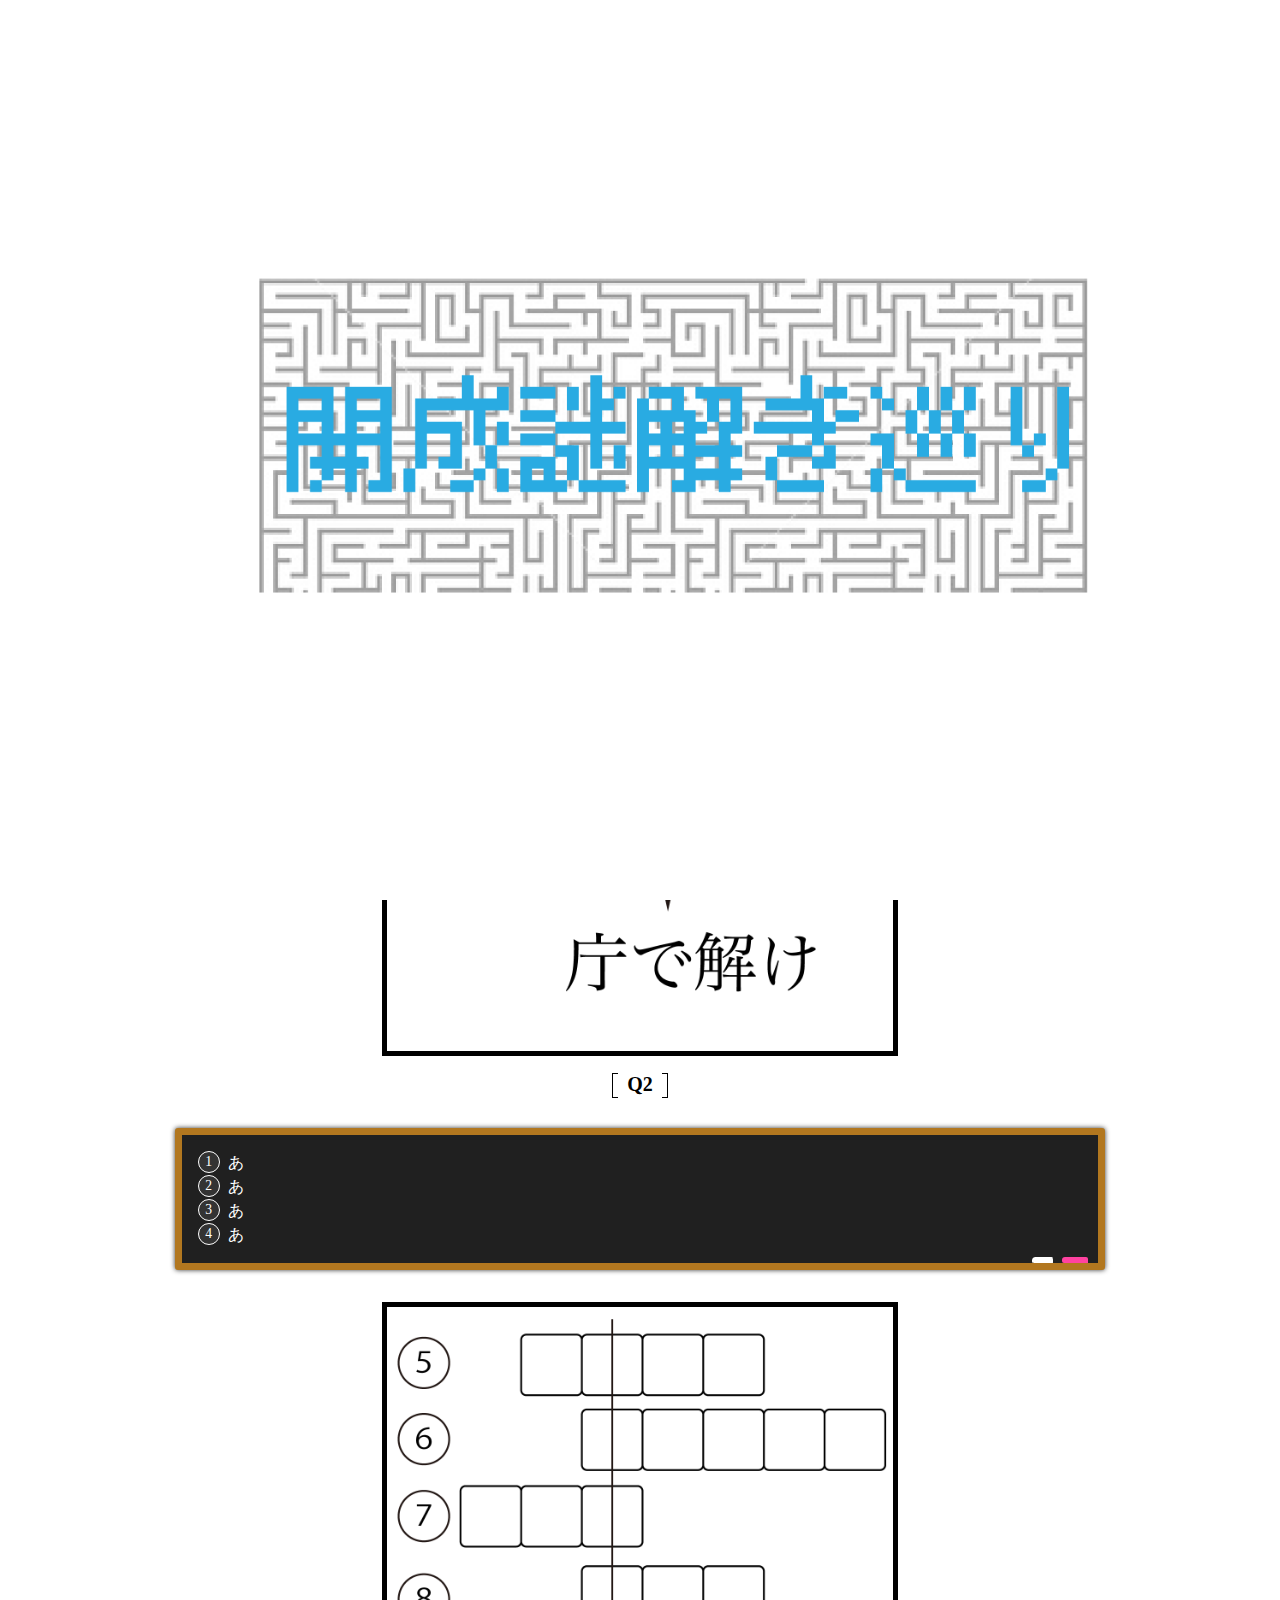
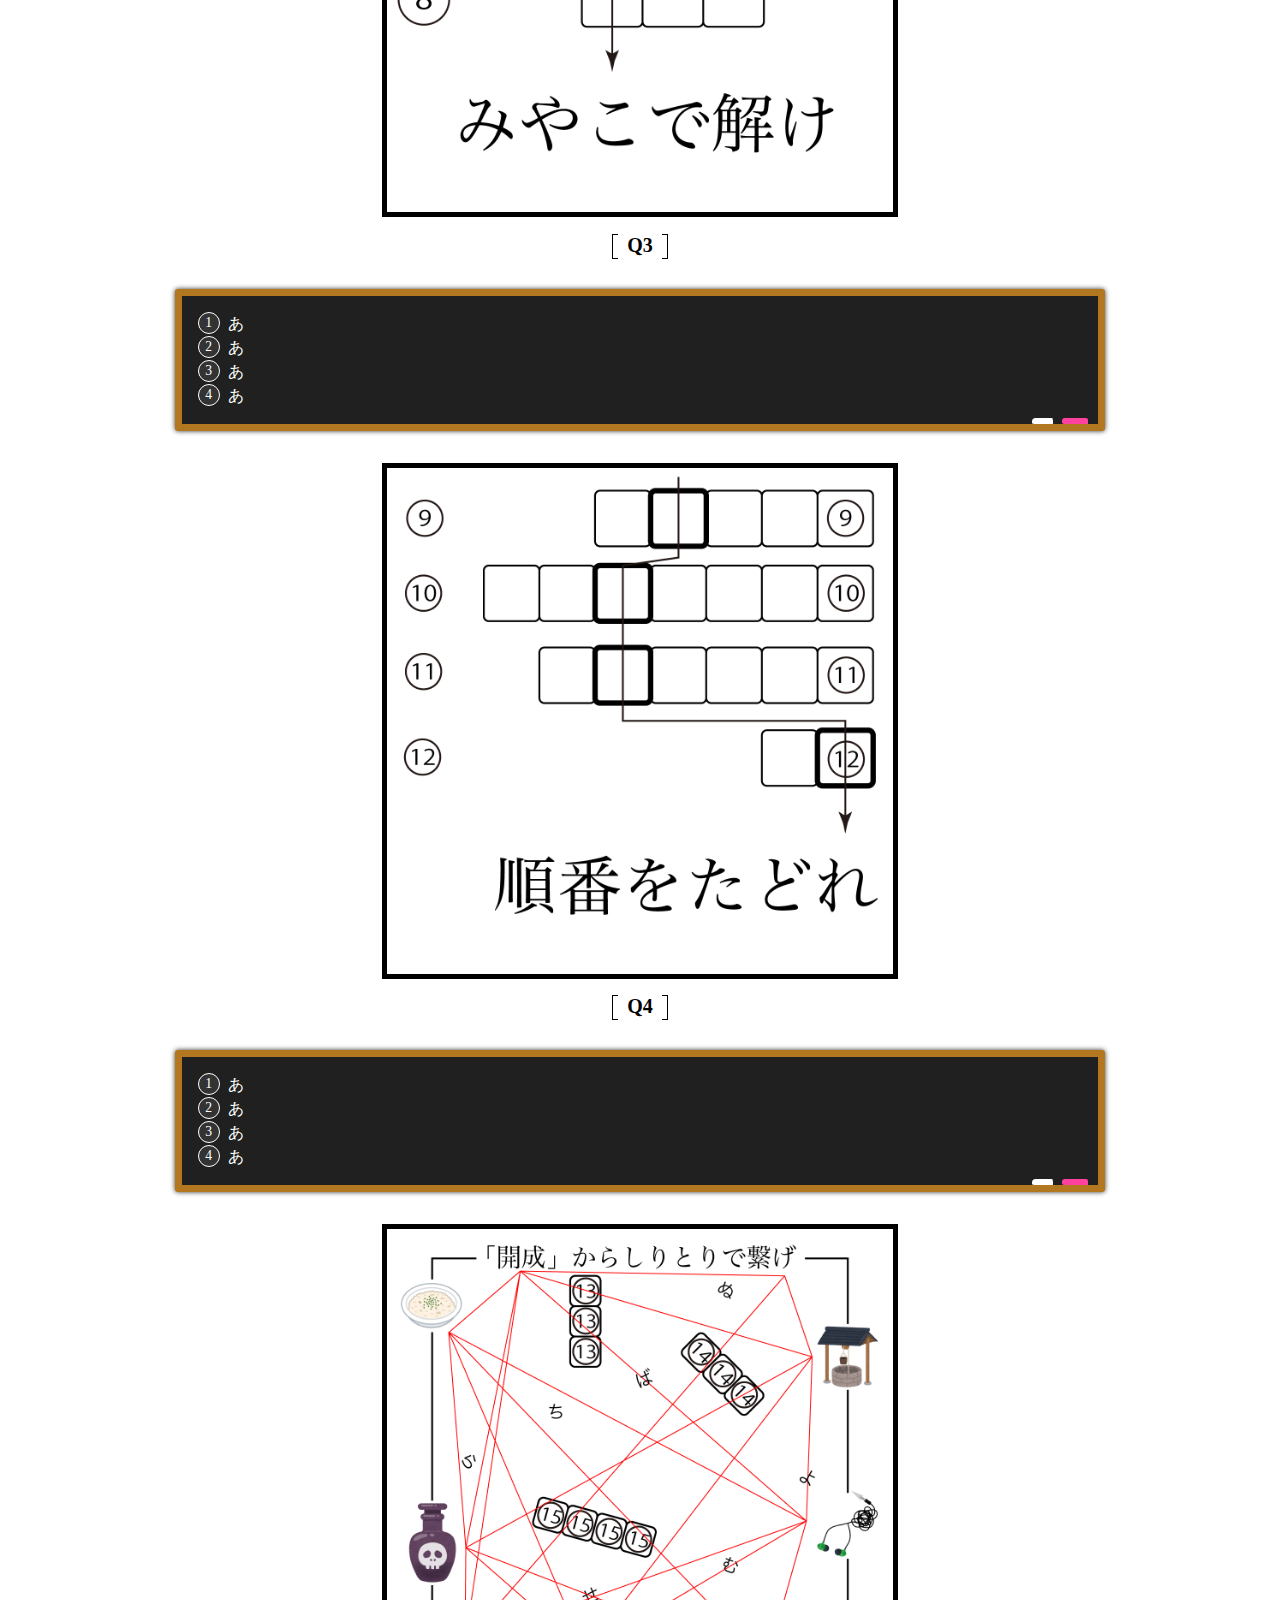
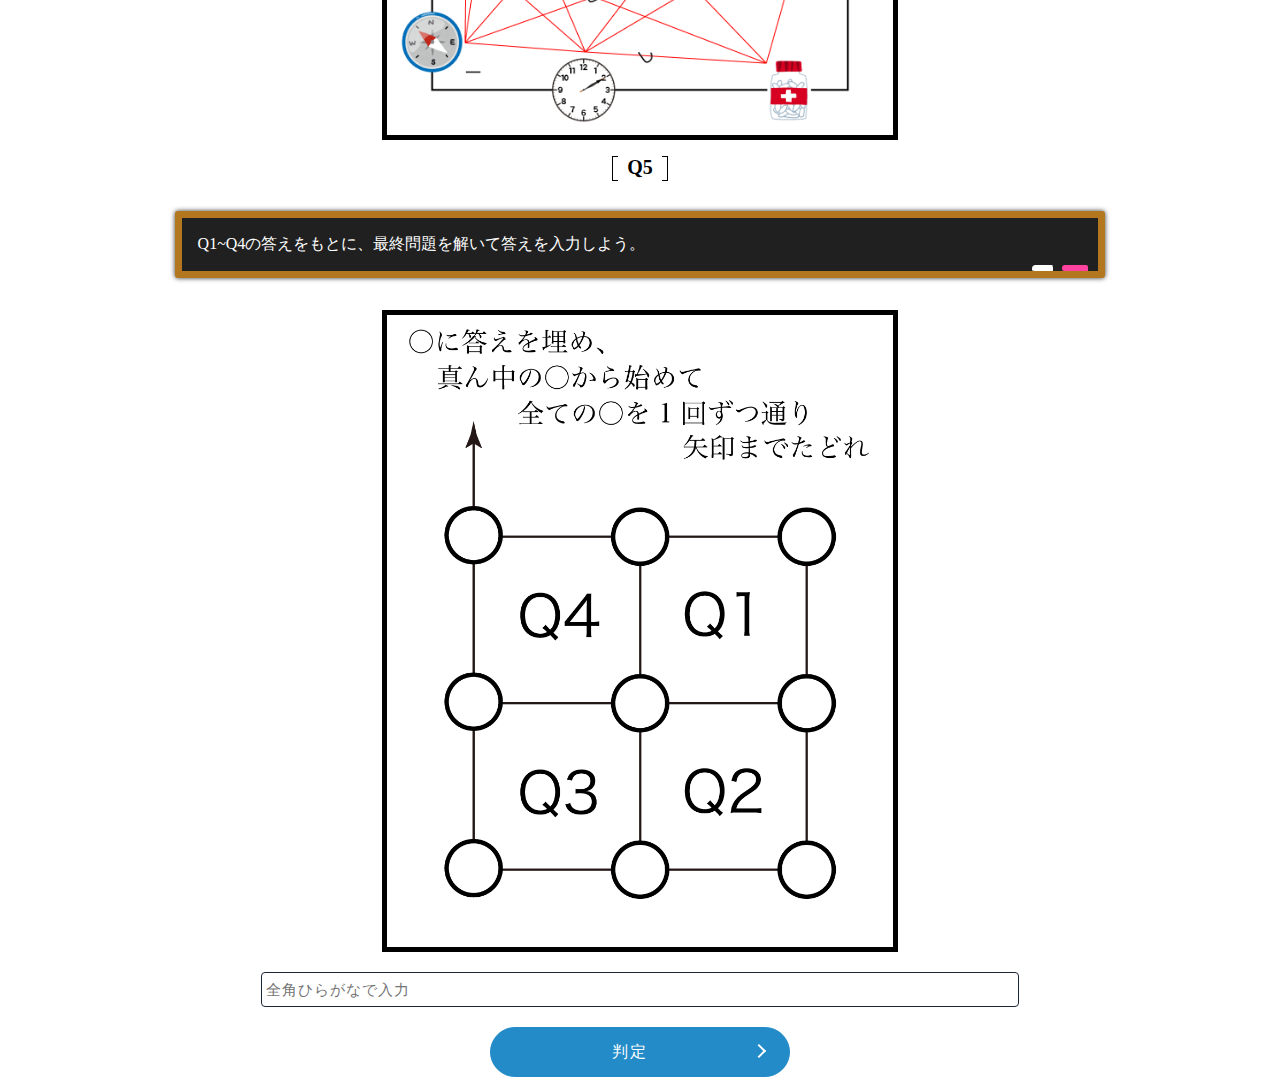
==== index.html @ 8ed4b539 "renew file(html sumaho)" ====
<!DOCTYPE html>
<html lang="ja">
<head>
  <title>149th開成祭　謎解き回答フォーム</title>
  <meta charset="utf-8">
  <meta name="viewport" content="width=device-width,inityal-scale=1">
  <link rel="stylesheet" href="home.css">
  <link href="https://use.fontawesome.com/releases/v5.6.1/css/all.css" rel="stylesheet">
</head>
<body>
  <div class="start">
    <p style="display: block;">
      <img src="logo.png" alt="">
    </p>
  </div>
  <header>
    <div class="title_text">
      <img src="logo_text.png" alt="">
    </div>
    <ul class="title_link">
      <li><a href="https://kaisei-fes.com/" target="_blank" rel="noopener noreferrer"><img src="fes_logo.png" alt=""></a></li>
      <li><a href="https://twitter.com/kaisei_festival" target="_blank" rel="noopener noreferrer"><img src="Twitter_Logo_Blue.png" alt=""></a></li>
    </ul>
  </header>
  <div class="parent_guidebox">
    <div class="guidebox">
      <span class="box-title">GUIDE</span>
      <p>各問（Q1〜Q4）のキーワードはそれぞれ、各問に示された団体・企画にアクセスすることで見ることができます。</p>
    </div>
  </div>
  <h2>
    <span>Q1</span>
  </h2>
  <div class="kokuban-s1">
    <ol class="marulist">
      <li value="1">あ</li>
      <li value="2">あ</li>
      <li value="3">あ</li>
      <li value="4">あ</li>
    </ol>
  </div>
  <img src="nazotokigazou_01.png" alt="Q1image">
  <h2>
    <span>Q2</span>
  </h2>
  <div class="kokuban-s1">
    <ol class="marulist">
      <li value="5">あ</li>
      <li value="6">あ</li>
      <li value="7">あ</li>
      <li value="8">あ</li>
    </ol>
  </div>
  <img src="nazotokigazou_02.png" alt="Q2image">
  <h2>
    <span>Q3</span>
  </h2>
  <div class="kokuban-s1">
    <ol class="marulist">
      <li value="9">あ</li>
      <li value="10">あ</li>
      <li value="11">あ</li>
      <li value="12">あ</li>
    </ol>
  </div>
  <img src="nazotokigazou_03.png" alt="Q3image">
  <h2>
    <span>Q4</span>
  </h2>
  <div class="kokuban-s1">
    <ol class="marulist">
      <li value="13">あ</li>
      <li value="14">あ</li>
      <li value="15">あ</li>
      <li value="16">あ</li>
    </ol>
  </div>
  <img src="nazotokigazou_04.png" alt="Q4image">
  <h2>
    <span>Q5</span>
  </h2>
  <div class="kokuban-s1">
    Q1~Q4の答えをもとに、最終問題を解いて答えを入力しよう。
  </div>
  <img src="nazotokigazou_05.png" alt="sumimage">
  <div class="cp_iptxt">
    <label class="ef">
      <input type="text" id="form-answer" placeholder="全角ひらがなで入力"/>
    </label>
    <section>
      <button type="button" id="form-button">判定</button>
    </section>
  </div>
  <script type="text/javascript" src="jquery-3.5.1.min.js"></script>
  <script type="text/javascript" src="start.js"></script>
  <script type="text/javascript" src="form.js"></script>
</body>
</html>
---- home.css ----
img{
  width: 40%;
	border: 5px solid #000000;
	display: block;
	margin: auto;
}
h2 {
	text-align: center;
	font-size: 20px;
}
h2 span{
	position: relative;
	display: inline-block;
	padding: 0 20px;
}
h2 span::before{
	position: absolute;
	content: '';
	top: 0;
	right: 5px;
	width: 5px;
	height: 100%;
	border: 1px solid #000;
	border-left: none;
}
h2 span::after{
	position: absolute;
	content: '';
	top: 0;
	left: 5px;
	width: 5px;
	height: 100%;
	border: 1px solid #000;
	border-right: none;
}
.start {
	background: #FFF;
	position: fixed;
	top: 0;
	left: 0;
	height: 100%;
	width: 100%;
	z-index: 9000;
}
.start p {
  position: absolute;
	left: 45%;
	top: 45%;
	transform: translate(-45%, -45%);
	display: none;
	z-index: 9999;
	text-align: center;
}
.start img{
	width: 120%;
	border: none;
}
header {
  display: flex;
  width: 100%;
  height: 20vh;
  background: url(logo_bg.png) center / cover;
  align-items: center;
}
.title_link{
  display: inline-block;
  margin-right: -40%;
}
.title_link li {
  list-style: none;
  width: 20%;
}
.title_link li img{
  border: none;
}
.title_text{
	display: table-cell;
  padding-left: 15%;
	vertical-align: middle;
	height: 15%;
}
.title_text img{
	border: none;
}
.parent_guidebox{
	text-align: center;
}
.guidebox {
  position: relative;
  margin: 2em auto;
  padding: 0.5em 1em;
  border: solid 3px #95ccff;
  border-radius: 8px;
	display: inline-block;
}
.guidebox .box-title {
  position: absolute;
  display: inline-block;
  top: -13px;
  left: 10px;
  padding: 0 9px;
  line-height: 1;
  font-size: 19px;
  background: #FFF;
  color: #95ccff;
  font-weight: bold;
}
.guidebox p {
  margin: 0;
  padding: 0;
	text-align: center;
}
.kokuban-s1 {
 position: relative;
 margin: 2em auto;
 padding: 1em;
 width: 70%; /* ボックス幅 */
 background: #202020; /* ボックス背景色 */
 color: #fff; /* 文章色 */
 border: 7px solid #b2771f; /* 枠線 */
 border-radius: 3px; /* 角の丸み */
 box-shadow: 0 0 5px #333;
}
.kokuban-s1::before,
.kokuban-s1::after {
 position: absolute;
 content: '';
 bottom: 0;
}
.kokuban-s1::before {
 width: 20px;
 right: 10px;
 border: solid 3px #ff42a0; /*チョーク（ピンク） */
 border-radius: 3px 2px 0 2px;
}
.kokuban-s1::after {
 width: 15px;
 right: 45px;
 border: solid 3px #fff; /*チョーク（白） */
 border-radius: 8px 5px 2px 5px;
}
.marulist{
  counter-reset: my-counter;
  list-style: none;
  padding: 0;
  margin: 0;
}
.marulist li{
  font-size: 16px;
  line-height: 1.5;
  padding-left: 30px;
  position: relative;
}
.marulist li::before {
  content: counter(my-counter);
  counter-increment: my-counter;
  background-color: #333;
  border: 1px solid;
  border-radius: 50%;
  box-sizing: border-box;
  display: flex;
  justify-content: center;
  align-items: center;
  height: 22px;
  width: 22px;
  color: #ffffff;
  font-size: 85%;
  line-height: 1;
  position: absolute;
  top: 0;
  left: 0;
}
section{
  max-width: 300px;
  margin: 20px auto auto;
}
.cp_iptxt {
	position: relative;
	width: 60%;
  padding-left: 20%;
  text-align: center;
  margin-top: 20px;
}
.cp_iptxt input[type='text'] {
	font: 15px/24px sans-serif;
	box-sizing: border-box;
	width: 100%;
	padding: 0.3em;
	transition: 0.3s;
	letter-spacing: 1px;
	color: #aaaaaa;
	border: 1px solid #1b2538;
	border-radius: 4px;
}
.cp_iptxt button{
  display: flex;
  justify-content: center;
  align-items: center;
  width: 100%;
  height: 50px;
  position: relative;
  background: #228bc8;
  border: 1px solid #228bc8;
  border-radius: 30px;
  box-sizing: border-box;
  padding: 0 45px 0 25px;
  color: #fff;
  font-size: 16px;
  letter-spacing: 0.1em;
  line-height: 1.3;
  text-align: left;
  text-decoration: none;
  transition-duration: 0.3s;
}
.cp_iptxt button::before{
  content: '';
  width: 8px;
  height: 8px;
  border: 0;
  border-top: 2px solid #fff;
  border-right: 2px solid #fff;
  transform: rotate(45deg);
  position: absolute;
  top: 50%;
  right: 25px;
  margin-top: -6px;
}
.cp_iptxt button:hover{
  background: #fff;
  color: #228bc8;
}
.cp_iptxt button:hover::before{
  border-top: 2px solid #228bc8;
  border-right: 2px solid #228bc8;
}
.ef input[type='text']:focus {
	border: 1px solid #da3c41;
	outline: none;
	box-shadow: 0 0 5px 1px rgba(218,60,65, .5);
}
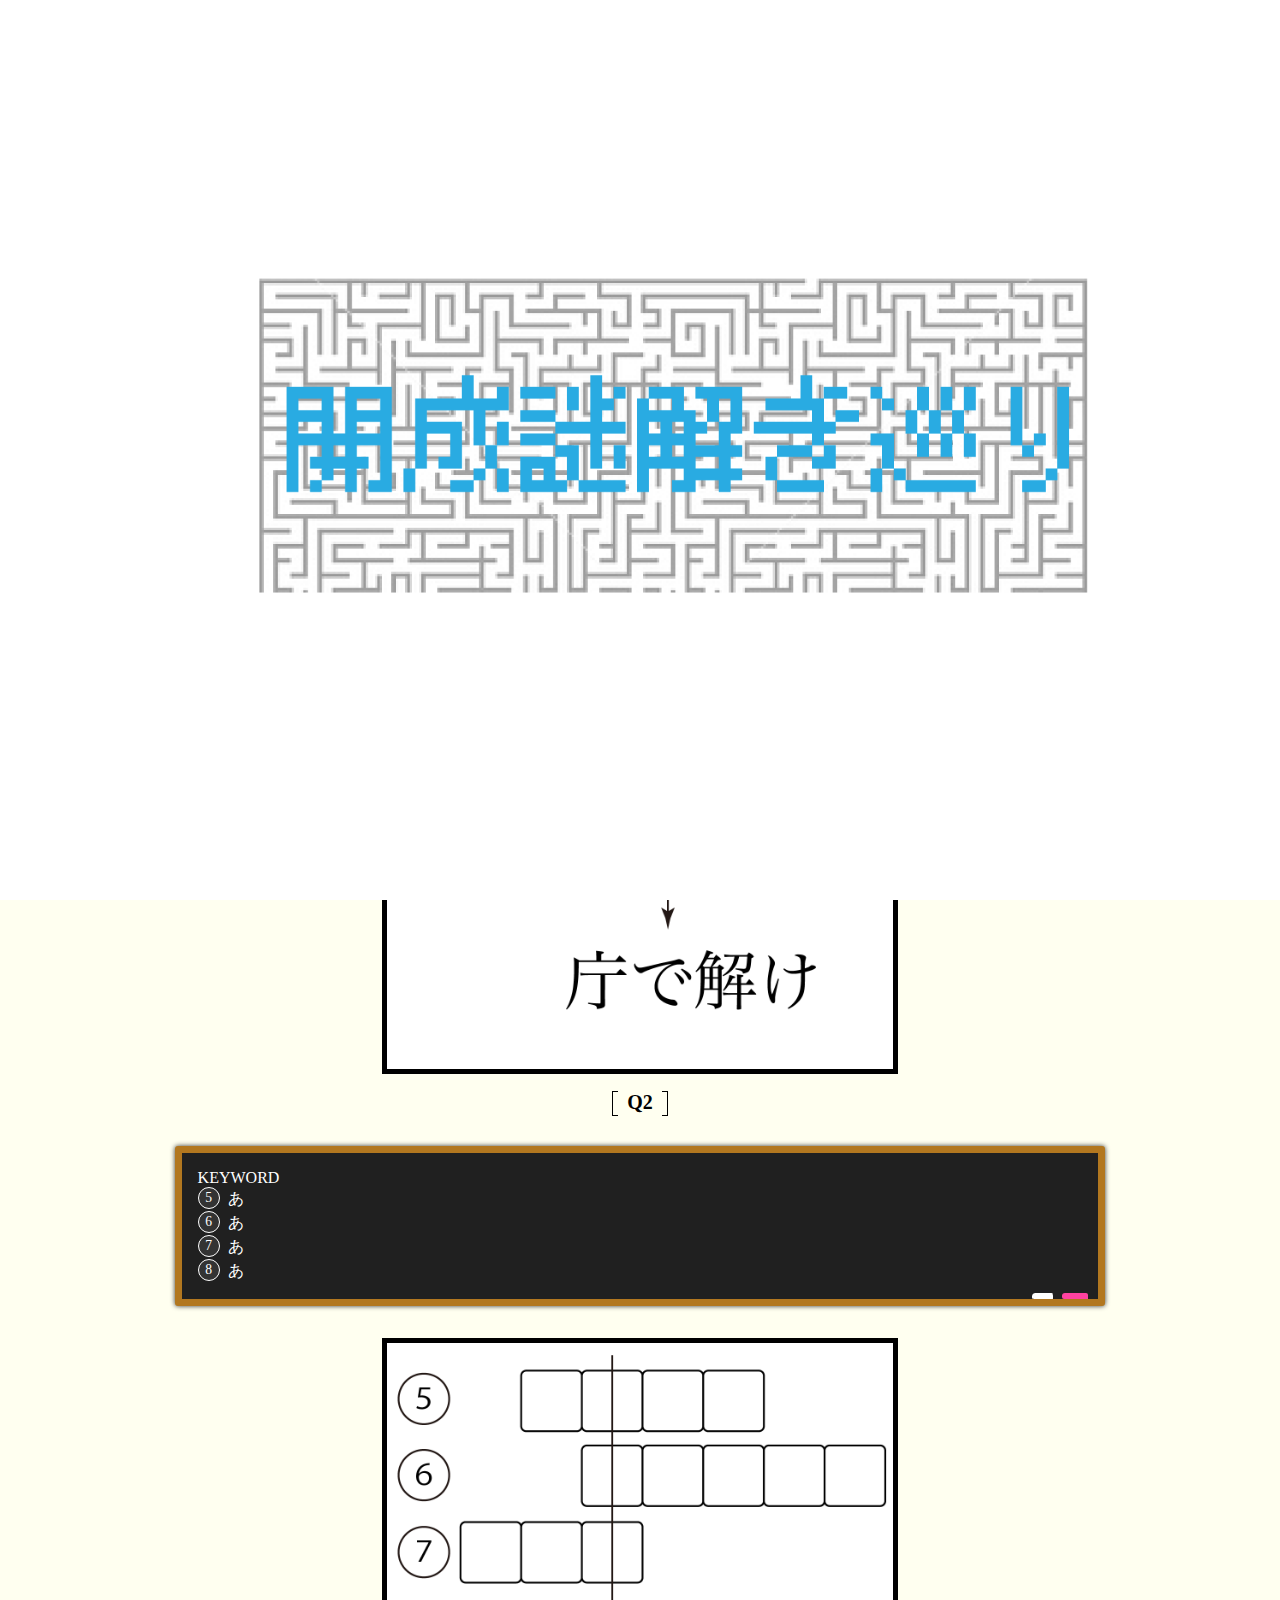
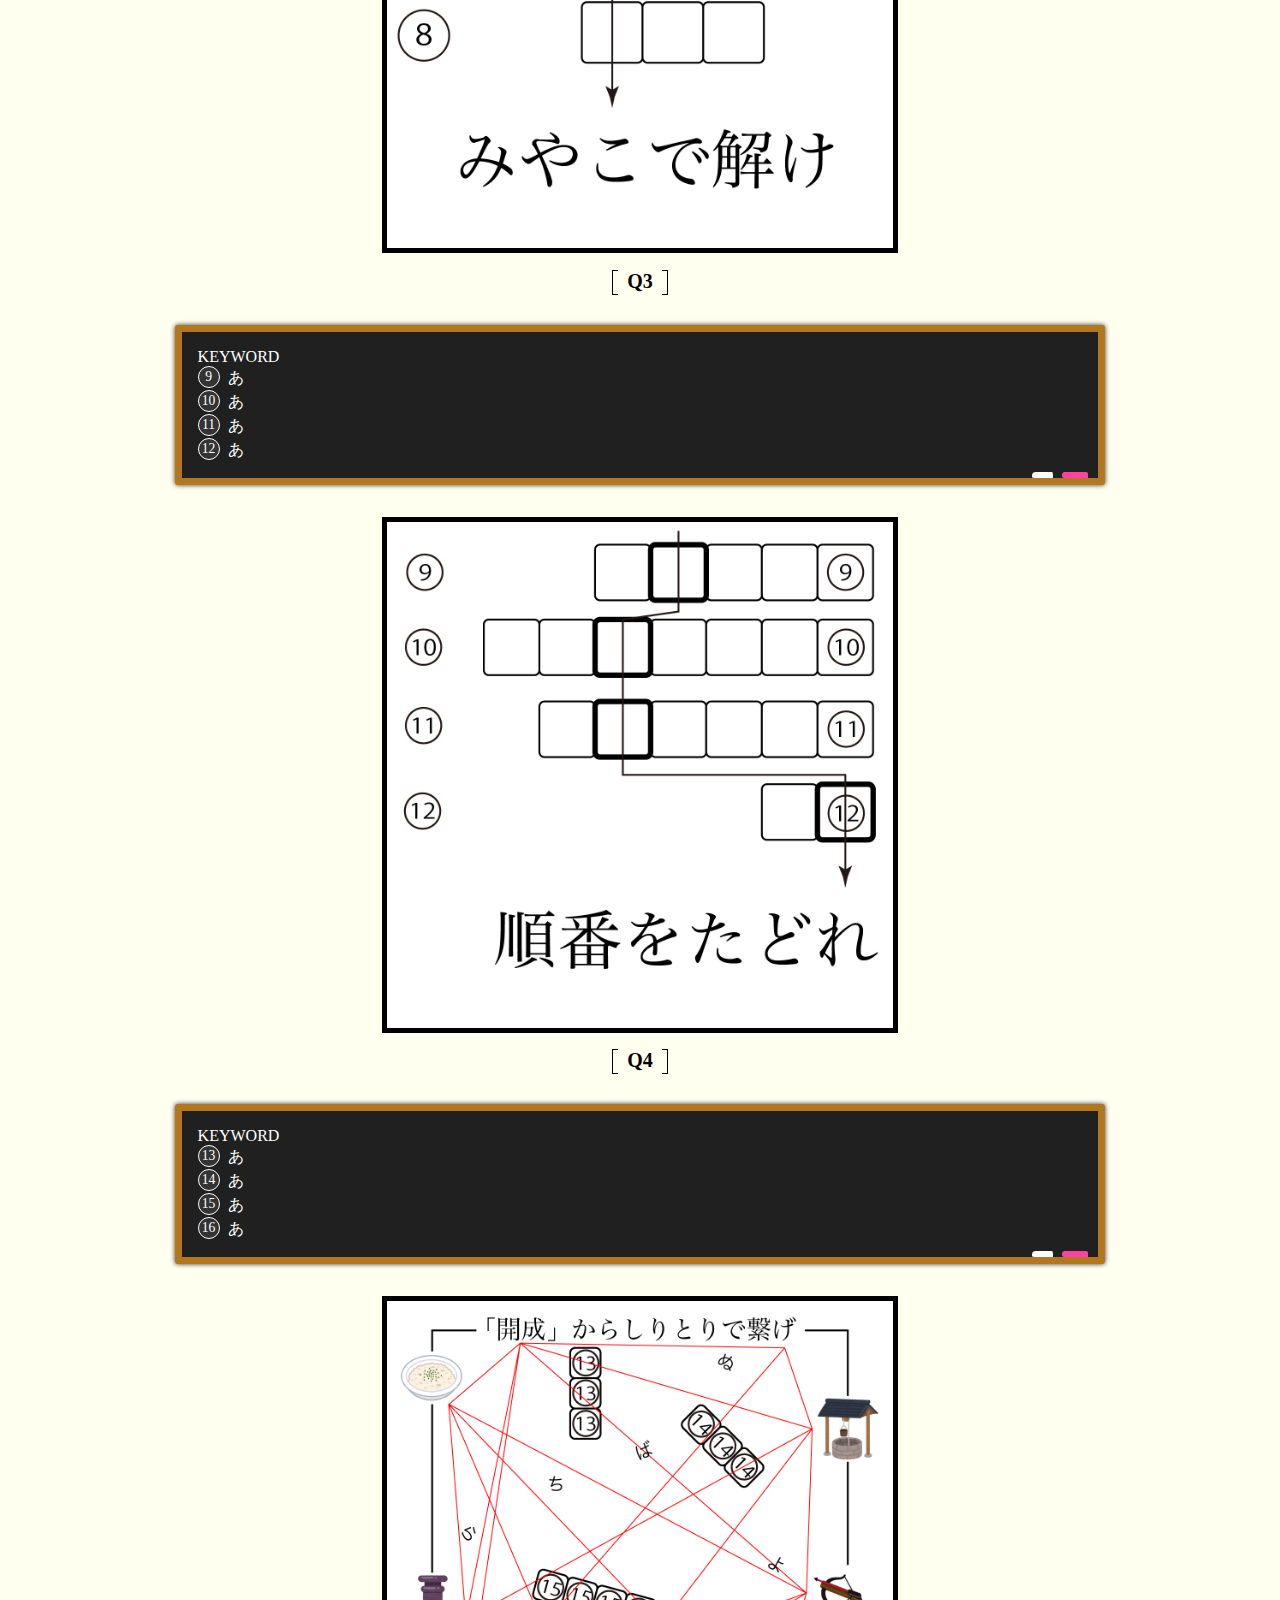
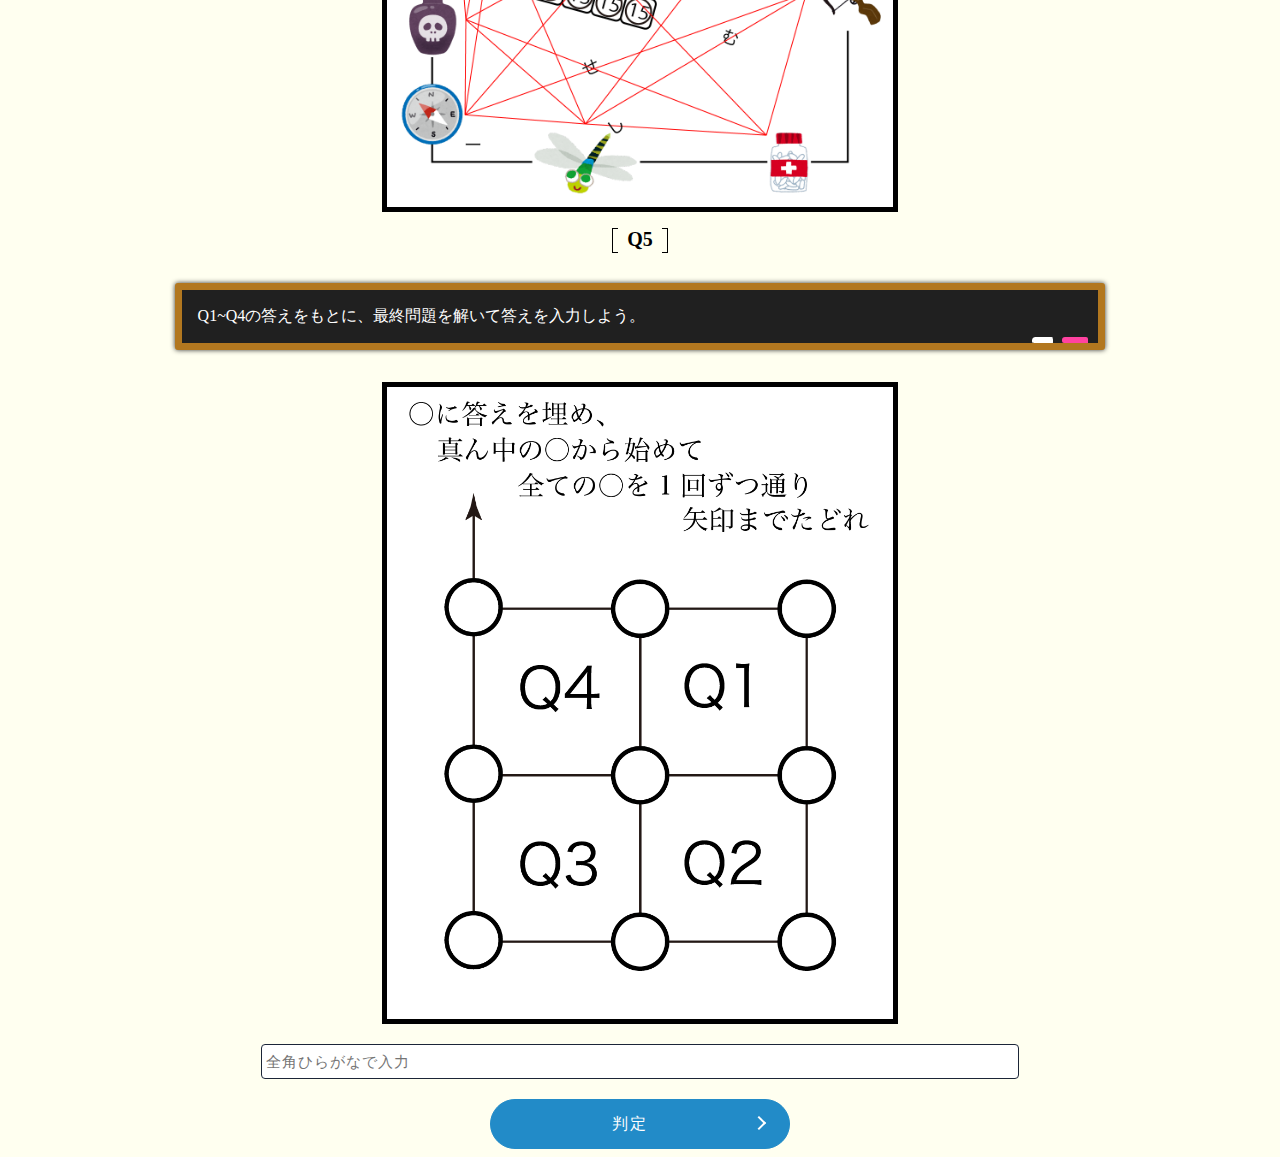
==== commit c369ccff: "renew files 01041145" ====
--- a/index.html
+++ b/index.html
@@ -3,8 +3,9 @@
 <head>
   <title>149th開成祭　謎解き回答フォーム</title>
   <meta charset="utf-8">
-  <meta name="viewport" content="width=device-width,inityal-scale=1">
-  <link rel="stylesheet" href="home.css">
+  <meta name="viewport" content="width=device-width,initial-scale=1">
+  <link rel="stylesheet" media="(min-width: 640px)" href="home.css">
+  <link rel="stylesheet" media="(max-width: 640px)" href="home_mobile.css">
   <link href="https://use.fontawesome.com/releases/v5.6.1/css/all.css" rel="stylesheet">
 </head>
 <body>
@@ -14,13 +15,15 @@
     </p>
   </div>
   <header>
-    <div class="title_text">
-      <img src="logo_text.png" alt="">
+    <div class="titletable">
+      <div class="title_text">
+        <img src="logo_text.png" alt="">
+      </div>
+      <ul class="title_link">
+        <li><a href="https://kaisei-fes.com/" target="_blank" rel="noopener noreferrer"><img src="fes_logo.png" alt=""></a></li>
+        <li><a href="https://twitter.com/kaisei_festival" target="_blank" rel="noopener noreferrer"><img src="Twitter_Logo_Blue.png" alt=""></a></li>
+      </ul>
     </div>
-    <ul class="title_link">
-      <li><a href="https://kaisei-fes.com/" target="_blank" rel="noopener noreferrer"><img src="fes_logo.png" alt=""></a></li>
-      <li><a href="https://twitter.com/kaisei_festival" target="_blank" rel="noopener noreferrer"><img src="Twitter_Logo_Blue.png" alt=""></a></li>
-    </ul>
   </header>
   <div class="parent_guidebox">
     <div class="guidebox">
@@ -44,7 +47,7 @@
     <span>Q2</span>
   </h2>
   <div class="kokuban-s1">
-    <ol class="marulist">
+    <ol class="marulist" start="5">
       <li value="5">あ</li>
       <li value="6">あ</li>
       <li value="7">あ</li>
--- a/home.css
+++ b/home.css
@@ -1,240 +1,255 @@
-img{
-  width: 40%;
-	border: 5px solid #000000;
-	display: block;
-	margin: auto;
+@media print, screen and (min-width: 640px) {
+  body{
+    counter-reset: number 0;
+    background-color: #fffff0;
+  }
+  img{
+    width: 40%;
+  	border: 5px solid #000000;
+  	display: block;
+  	margin: auto;
+  }
+  h2 {
+  	text-align: center;
+  	font-size: 20px;
+  }
+  h2 span{
+  	position: relative;
+  	display: inline-block;
+  	padding: 0 20px;
+  }
+  h2 span::before{
+  	position: absolute;
+  	content: '';
+  	top: 0;
+  	right: 5px;
+  	width: 5px;
+  	height: 100%;
+  	border: 1px solid #000;
+  	border-left: none;
+  }
+  h2 span::after{
+  	position: absolute;
+  	content: '';
+  	top: 0;
+  	left: 5px;
+  	width: 5px;
+  	height: 100%;
+  	border: 1px solid #000;
+  	border-right: none;
+  }
+  .start {
+  	background: #FFF;
+  	position: fixed;
+  	top: 0;
+  	left: 0;
+  	height: 100%;
+  	width: 100%;
+  	z-index: 9000;
+  }
+  .start p {
+    position: absolute;
+  	left: 45%;
+  	top: 45%;
+  	transform: translate(-45%, -45%);
+  	display: none;
+  	z-index: 9999;
+  	text-align: center;
+  }
+  .start img{
+  	width: 120%;
+  	border: none;
+  }
+  header {
+    width: 100%;
+    height: 20vh;
+    background: url(logo_bg.png) center / cover;
+  }
+  .titletable{
+    display: flex;
+    justify-content: center;
+    position: relative;
+    height: 20vh;
+    vertical-align: middle;
+  }
+  .title_text{
+    margin: 3vh 0 0;
+  	height: 12vh;
+  }
+  .title_text img{
+  	border: none;
+    height: 100%;
+    width: auto;
+  }
+  .title_link{
+    position: absolute;
+    left: 90%;
+    width: auto;
+  }
+  .title_link li {
+    list-style: none;
+  }
+  .title_link li img{
+    border: none;
+    height: 8vh;
+    width: auto;
+  }
+  .parent_guidebox{
+  	text-align: center;
+  }
+  .guidebox {
+    position: relative;
+    margin: 2em auto;
+    padding: 0.5em 1em;
+    border: solid 3px #95ccff;
+    border-radius: 8px;
+  	display: inline-block;
+  }
+  .guidebox .box-title {
+    position: absolute;
+    display: inline-block;
+    top: -13px;
+    left: 10px;
+    padding: 0 9px;
+    line-height: 1;
+    font-size: 19px;
+    background: #FFF;
+    color: #95ccff;
+    font-weight: bold;
+  }
+  .guidebox p {
+    margin: 0;
+    padding: 0;
+  	text-align: center;
+  }
+  .kokuban-s1 {
+   position: relative;
+   margin: 2em auto;
+   padding: 1em;
+   width: 70%; /* ボックス幅 */
+   background: #202020; /* ボックス背景色 */
+   color: #fff; /* 文章色 */
+   border: 7px solid #b2771f; /* 枠線 */
+   border-radius: 3px; /* 角の丸み */
+   box-shadow: 0 0 5px #333;
+  }
+  .kokuban-s1::before,
+  .kokuban-s1::after {
+   position: absolute;
+   content: '';
+   bottom: 0;
+  }
+  .kokuban-s1::before {
+   width: 20px;
+   right: 10px;
+   border: solid 3px #ff42a0; /*チョーク（ピンク） */
+   border-radius: 3px 2px 0 2px;
+  }
+  .kokuban-s1::after {
+   width: 15px;
+   right: 45px;
+   border: solid 3px #fff; /*チョーク（白） */
+   border-radius: 8px 5px 2px 5px;
+  }
+  .marulist{
+    list-style: none;
+    padding: 0;
+    margin: 0;
+  }
+  .marulist::before{
+    content: "KEYWORD";
+  }
+  .marulist li{
+    font-size: 16px;
+    line-height: 1.5;
+    padding-left: 30px;
+    position: relative;
+  }
+  .marulist li::before {
+    content: counter(number);
+    counter-increment: number;
+    background-color: #333;
+    border: 1px solid;
+    border-radius: 50%;
+    box-sizing: border-box;
+    display: flex;
+    justify-content: center;
+    align-items: center;
+    height: 22px;
+    width: 22px;
+    color: #ffffff;
+    font-size: 85%;
+    line-height: 1;
+    position: absolute;
+    top: 0;
+    left: 0;
+  }
+  section{
+    max-width: 300px;
+    margin: 20px auto auto;
+  }
+  .cp_iptxt {
+  	position: relative;
+  	width: 60%;
+    padding-left: 20%;
+    text-align: center;
+    margin-top: 20px;
+  }
+  .cp_iptxt input[type='text'] {
+  	font: 15px/24px sans-serif;
+  	box-sizing: border-box;
+  	width: 100%;
+  	padding: 0.3em;
+  	transition: 0.3s;
+  	letter-spacing: 1px;
+  	color: #aaaaaa;
+  	border: 1px solid #1b2538;
+  	border-radius: 4px;
+  }
+  .cp_iptxt button{
+    display: flex;
+    justify-content: center;
+    align-items: center;
+    width: 100%;
+    height: 50px;
+    position: relative;
+    background: #228bc8;
+    border: 1px solid #228bc8;
+    border-radius: 30px;
+    box-sizing: border-box;
+    padding: 0 45px 0 25px;
+    color: #fff;
+    font-size: 16px;
+    letter-spacing: 0.1em;
+    line-height: 1.3;
+    text-align: left;
+    text-decoration: none;
+    transition-duration: 0.3s;
+  }
+  .cp_iptxt button::before{
+    content: '';
+    width: 8px;
+    height: 8px;
+    border: 0;
+    border-top: 2px solid #fff;
+    border-right: 2px solid #fff;
+    transform: rotate(45deg);
+    position: absolute;
+    top: 50%;
+    right: 25px;
+    margin-top: -6px;
+  }
+  .cp_iptxt button:hover{
+    background: #fff;
+    color: #228bc8;
+  }
+  .cp_iptxt button:hover::before{
+    border-top: 2px solid #228bc8;
+    border-right: 2px solid #228bc8;
+  }
+  .ef input[type='text']:focus {
+  	border: 1px solid #00ff7f;
+  	outline: none;
+  	box-shadow: 0 0 5px 1px rgba(218,60,65, .5);
+  }
 }
-h2 {
-	text-align: center;
-	font-size: 20px;
-}
-h2 span{
-	position: relative;
-	display: inline-block;
-	padding: 0 20px;
-}
-h2 span::before{
-	position: absolute;
-	content: '';
-	top: 0;
-	right: 5px;
-	width: 5px;
-	height: 100%;
-	border: 1px solid #000;
-	border-left: none;
-}
-h2 span::after{
-	position: absolute;
-	content: '';
-	top: 0;
-	left: 5px;
-	width: 5px;
-	height: 100%;
-	border: 1px solid #000;
-	border-right: none;
-}
-.start {
-	background: #FFF;
-	position: fixed;
-	top: 0;
-	left: 0;
-	height: 100%;
-	width: 100%;
-	z-index: 9000;
-}
-.start p {
-  position: absolute;
-	left: 45%;
-	top: 45%;
-	transform: translate(-45%, -45%);
-	display: none;
-	z-index: 9999;
-	text-align: center;
-}
-.start img{
-	width: 120%;
-	border: none;
-}
-header {
-  display: flex;
-  width: 100%;
-  height: 20vh;
-  background: url(logo_bg.png) center / cover;
-  align-items: center;
-}
-.title_link{
-  display: inline-block;
-  margin-right: -40%;
-}
-.title_link li {
-  list-style: none;
-  width: 20%;
-}
-.title_link li img{
-  border: none;
-}
-.title_text{
-	display: table-cell;
-  padding-left: 15%;
-	vertical-align: middle;
-	height: 15%;
-}
-.title_text img{
-	border: none;
-}
-.parent_guidebox{
-	text-align: center;
-}
-.guidebox {
-  position: relative;
-  margin: 2em auto;
-  padding: 0.5em 1em;
-  border: solid 3px #95ccff;
-  border-radius: 8px;
-	display: inline-block;
-}
-.guidebox .box-title {
-  position: absolute;
-  display: inline-block;
-  top: -13px;
-  left: 10px;
-  padding: 0 9px;
-  line-height: 1;
-  font-size: 19px;
-  background: #FFF;
-  color: #95ccff;
-  font-weight: bold;
-}
-.guidebox p {
-  margin: 0;
-  padding: 0;
-	text-align: center;
-}
-.kokuban-s1 {
- position: relative;
- margin: 2em auto;
- padding: 1em;
- width: 70%; /* ボックス幅 */
- background: #202020; /* ボックス背景色 */
- color: #fff; /* 文章色 */
- border: 7px solid #b2771f; /* 枠線 */
- border-radius: 3px; /* 角の丸み */
- box-shadow: 0 0 5px #333;
-}
-.kokuban-s1::before,
-.kokuban-s1::after {
- position: absolute;
- content: '';
- bottom: 0;
-}
-.kokuban-s1::before {
- width: 20px;
- right: 10px;
- border: solid 3px #ff42a0; /*チョーク（ピンク） */
- border-radius: 3px 2px 0 2px;
-}
-.kokuban-s1::after {
- width: 15px;
- right: 45px;
- border: solid 3px #fff; /*チョーク（白） */
- border-radius: 8px 5px 2px 5px;
-}
-.marulist{
-  counter-reset: my-counter;
-  list-style: none;
-  padding: 0;
-  margin: 0;
-}
-.marulist li{
-  font-size: 16px;
-  line-height: 1.5;
-  padding-left: 30px;
-  position: relative;
-}
-.marulist li::before {
-  content: counter(my-counter);
-  counter-increment: my-counter;
-  background-color: #333;
-  border: 1px solid;
-  border-radius: 50%;
-  box-sizing: border-box;
-  display: flex;
-  justify-content: center;
-  align-items: center;
-  height: 22px;
-  width: 22px;
-  color: #ffffff;
-  font-size: 85%;
-  line-height: 1;
-  position: absolute;
-  top: 0;
-  left: 0;
-}
-section{
-  max-width: 300px;
-  margin: 20px auto auto;
-}
-.cp_iptxt {
-	position: relative;
-	width: 60%;
-  padding-left: 20%;
-  text-align: center;
-  margin-top: 20px;
-}
-.cp_iptxt input[type='text'] {
-	font: 15px/24px sans-serif;
-	box-sizing: border-box;
-	width: 100%;
-	padding: 0.3em;
-	transition: 0.3s;
-	letter-spacing: 1px;
-	color: #aaaaaa;
-	border: 1px solid #1b2538;
-	border-radius: 4px;
-}
-.cp_iptxt button{
-  display: flex;
-  justify-content: center;
-  align-items: center;
-  width: 100%;
-  height: 50px;
-  position: relative;
-  background: #228bc8;
-  border: 1px solid #228bc8;
-  border-radius: 30px;
-  box-sizing: border-box;
-  padding: 0 45px 0 25px;
-  color: #fff;
-  font-size: 16px;
-  letter-spacing: 0.1em;
-  line-height: 1.3;
-  text-align: left;
-  text-decoration: none;
-  transition-duration: 0.3s;
-}
-.cp_iptxt button::before{
-  content: '';
-  width: 8px;
-  height: 8px;
-  border: 0;
-  border-top: 2px solid #fff;
-  border-right: 2px solid #fff;
-  transform: rotate(45deg);
-  position: absolute;
-  top: 50%;
-  right: 25px;
-  margin-top: -6px;
-}
-.cp_iptxt button:hover{
-  background: #fff;
-  color: #228bc8;
-}
-.cp_iptxt button:hover::before{
-  border-top: 2px solid #228bc8;
-  border-right: 2px solid #228bc8;
-}
-.ef input[type='text']:focus {
-	border: 1px solid #da3c41;
-	outline: none;
-	box-shadow: 0 0 5px 1px rgba(218,60,65, .5);
-}
--- a/home_mobile.css
+++ b/home_mobile.css
@@ -0,0 +1,256 @@
+@media screen and (max-width: 640px) {
+  body{
+    counter-reset: number 0;
+    background-color: #fffff0;
+  }
+  img{
+    width: 70%;
+  	border: 2px solid #000000;
+  	display: block;
+  	margin: auto;
+  }
+  h2 {
+  	text-align: center;
+  	font-size: 20px;
+  }
+  h2 span{
+  	position: relative;
+  	display: inline-block;
+  	padding: 0 20px;
+  }
+  h2 span::before{
+  	position: absolute;
+  	content: '';
+  	top: 0;
+  	right: 5px;
+  	width: 5px;
+  	height: 100%;
+  	border: 1px solid #000;
+  	border-left: none;
+  }
+  h2 span::after{
+  	position: absolute;
+  	content: '';
+  	top: 0;
+  	left: 5px;
+  	width: 5px;
+  	height: 100%;
+  	border: 1px solid #000;
+  	border-right: none;
+  }
+  .start {
+  	background: #FFF;
+  	position: fixed;
+  	top: 0;
+  	left: 0;
+  	height: 100%;
+  	width: 100%;
+  	z-index: 9000;
+  }
+  .start p {
+    position: absolute;
+  	left: 45%;
+  	top: 45%;
+  	transform: translate(-45%, -45%);
+  	display: none;
+  	z-index: 9999;
+  	text-align: center;
+  }
+  .start img{
+  	width: 120%;
+  	border: none;
+  }
+  header {
+    width: 100%;
+    height: 15vh;
+    background: url(logo_bg.png) center / cover;
+  }
+  .titletable{
+    display: flex;
+    justify-content: center;
+    position: relative;
+    height: 15vh;
+    vertical-align: middle;
+  }
+  .title_text{
+    margin: 4vh 0 0;
+  	width: 70vw;
+  }
+  .title_text img{
+  	border: none;
+    height: auto;
+    width: 100%;
+  }
+  .title_link{
+    position: absolute;
+    left: 75%;
+    width: auto;
+    margin: 0.4vh 0 0;
+  }
+  .title_link li {
+    list-style: none;
+  }
+  .title_link li img{
+    border: none;
+    height: 8vh;
+    width: auto;
+  }
+  .parent_guidebox{
+  	text-align: center;
+  }
+  .guidebox {
+    position: relative;
+    margin: 2em;
+    padding: 0.5em 1em;
+    border: solid 3px #95ccff;
+    border-radius: 8px;
+  	display: inline-block;
+  }
+  .guidebox .box-title {
+    position: absolute;
+    display: inline-block;
+    top: -13px;
+    left: 10px;
+    padding: 0 9px;
+    line-height: 1;
+    font-size: 19px;
+    background: #FFF;
+    color: #95ccff;
+    font-weight: bold;
+  }
+  .guidebox p {
+    margin: 0;
+    padding: 0;
+  	text-align: center;
+  }
+  .kokuban-s1 {
+   position: relative;
+   margin: 2em auto;
+   padding: 1em;
+   width: 70%; /* ボックス幅 */
+   background: #202020; /* ボックス背景色 */
+   color: #fff; /* 文章色 */
+   border: 7px solid #b2771f; /* 枠線 */
+   border-radius: 3px; /* 角の丸み */
+   box-shadow: 0 0 5px #333;
+  }
+  .kokuban-s1::before,
+  .kokuban-s1::after {
+   position: absolute;
+   content: '';
+   bottom: 0;
+  }
+  .kokuban-s1::before {
+   width: 20px;
+   right: 10px;
+   border: solid 3px #ff42a0; /*チョーク（ピンク） */
+   border-radius: 3px 2px 0 2px;
+  }
+  .kokuban-s1::after {
+   width: 15px;
+   right: 45px;
+   border: solid 3px #fff; /*チョーク（白） */
+   border-radius: 8px 5px 2px 5px;
+  }
+  .marulist{
+    list-style: none;
+    padding: 0;
+    margin: 0;
+  }
+  .marulist::before{
+    content: "KEYWORD";
+  }
+  .marulist li{
+    font-size: 16px;
+    line-height: 1.5;
+    padding-left: 30px;
+    position: relative;
+  }
+  .marulist li::before {
+    content: counter(number);
+    counter-increment: number;
+    background-color: #333;
+    border: 1px solid;
+    border-radius: 50%;
+    box-sizing: border-box;
+    display: flex;
+    justify-content: center;
+    align-items: center;
+    height: 22px;
+    width: 22px;
+    color: #ffffff;
+    font-size: 85%;
+    line-height: 1;
+    position: absolute;
+    top: 0;
+    left: 0;
+  }
+  section{
+    max-width: 300px;
+    margin: 20px auto auto;
+  }
+  .cp_iptxt {
+  	position: relative;
+  	width: 60%;
+    padding-left: 20%;
+    text-align: center;
+    margin-top: 20px;
+  }
+  .cp_iptxt input[type='text'] {
+  	font: 15px/24px sans-serif;
+  	box-sizing: border-box;
+  	width: 100%;
+  	padding: 0.3em;
+  	transition: 0.3s;
+  	letter-spacing: 1px;
+  	color: #aaaaaa;
+  	border: 1px solid #1b2538;
+  	border-radius: 4px;
+  }
+  .cp_iptxt button{
+    display: flex;
+    justify-content: center;
+    align-items: center;
+    width: 100%;
+    height: 50px;
+    position: relative;
+    background: #228bc8;
+    border: 1px solid #228bc8;
+    border-radius: 30px;
+    box-sizing: border-box;
+    padding: 0 45px 0 25px;
+    color: #fff;
+    font-size: 16px;
+    letter-spacing: 0.1em;
+    line-height: 1.3;
+    text-align: left;
+    text-decoration: none;
+    transition-duration: 0.3s;
+  }
+  .cp_iptxt button::before{
+    content: '';
+    width: 8px;
+    height: 8px;
+    border: 0;
+    border-top: 2px solid #fff;
+    border-right: 2px solid #fff;
+    transform: rotate(45deg);
+    position: absolute;
+    top: 50%;
+    right: 25px;
+    margin-top: -6px;
+  }
+  .cp_iptxt button:hover{
+    background: #fff;
+    color: #228bc8;
+  }
+  .cp_iptxt button:hover::before{
+    border-top: 2px solid #228bc8;
+    border-right: 2px solid #228bc8;
+  }
+  .ef input[type='text']:focus {
+  	border: 1px solid #00ff7f;
+  	outline: none;
+  	box-shadow: 0 0 5px 1px rgba(218,60,65, .5);
+  }
+}
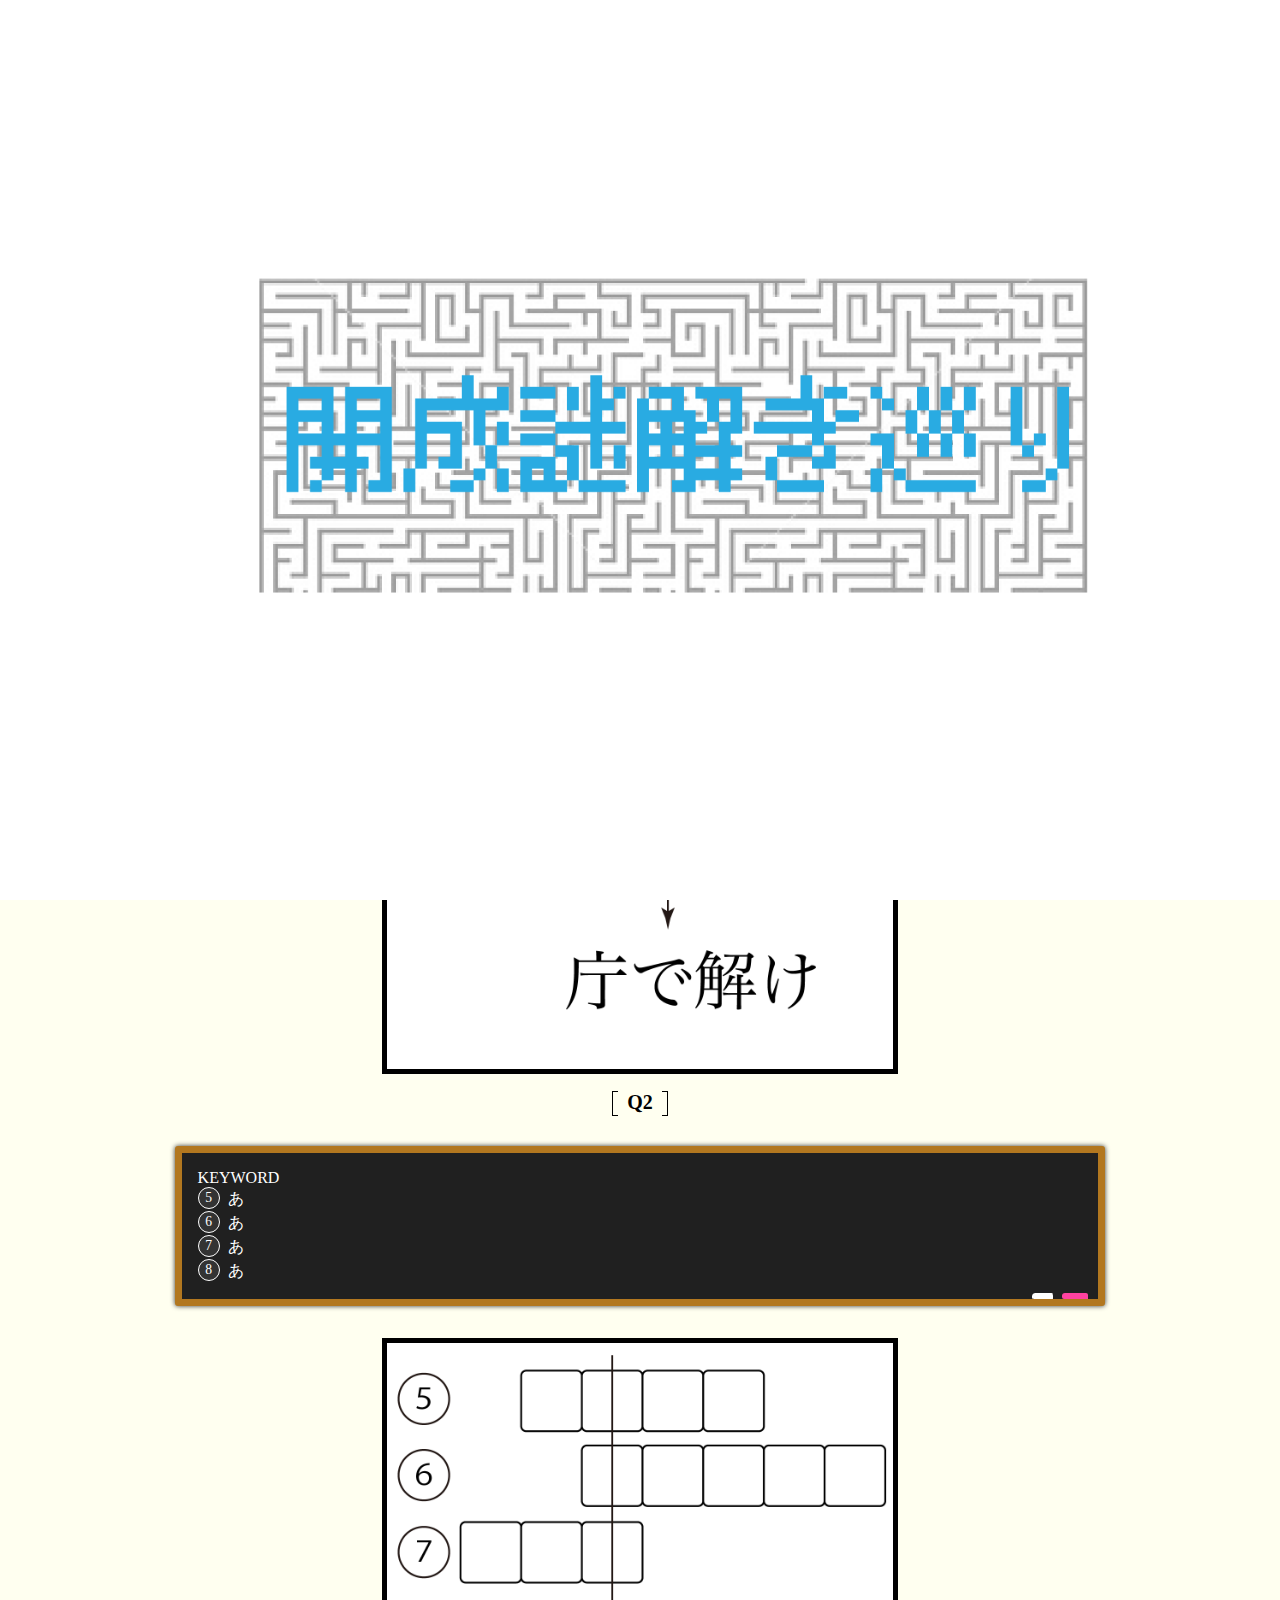
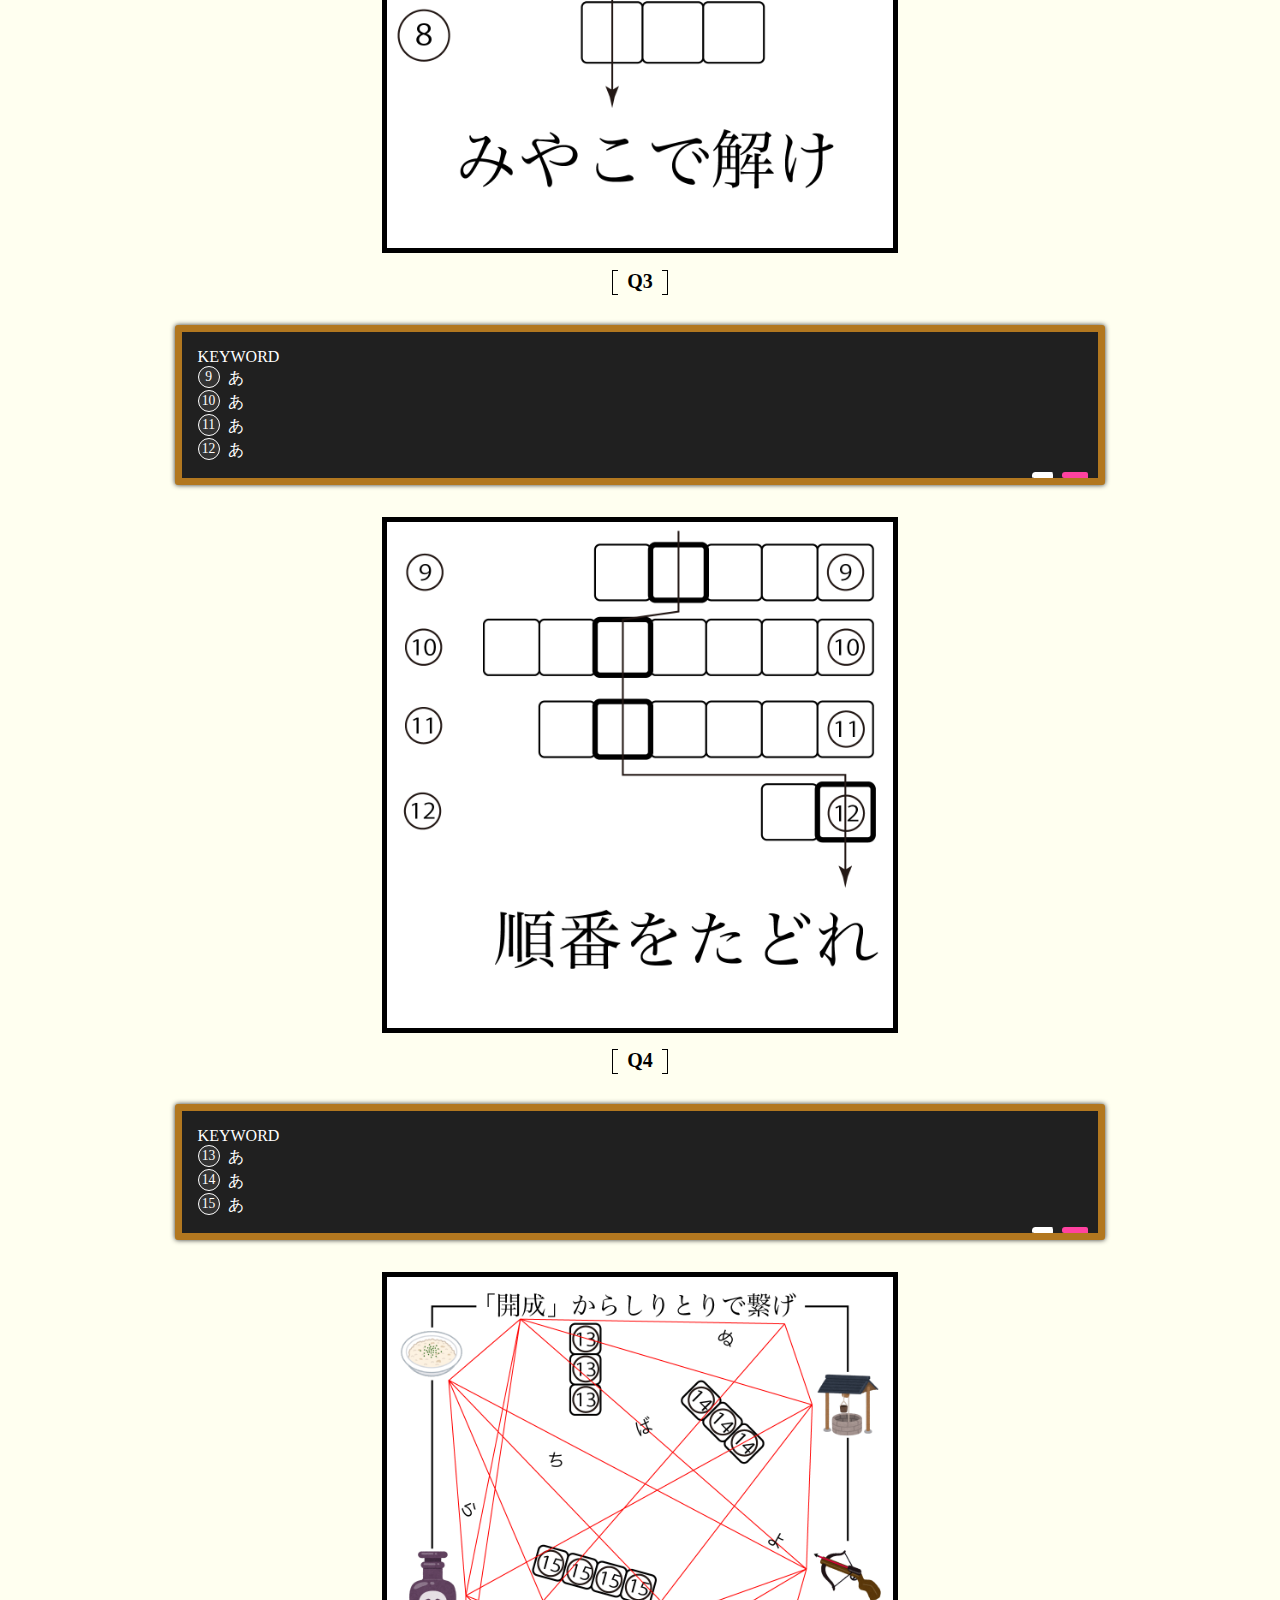
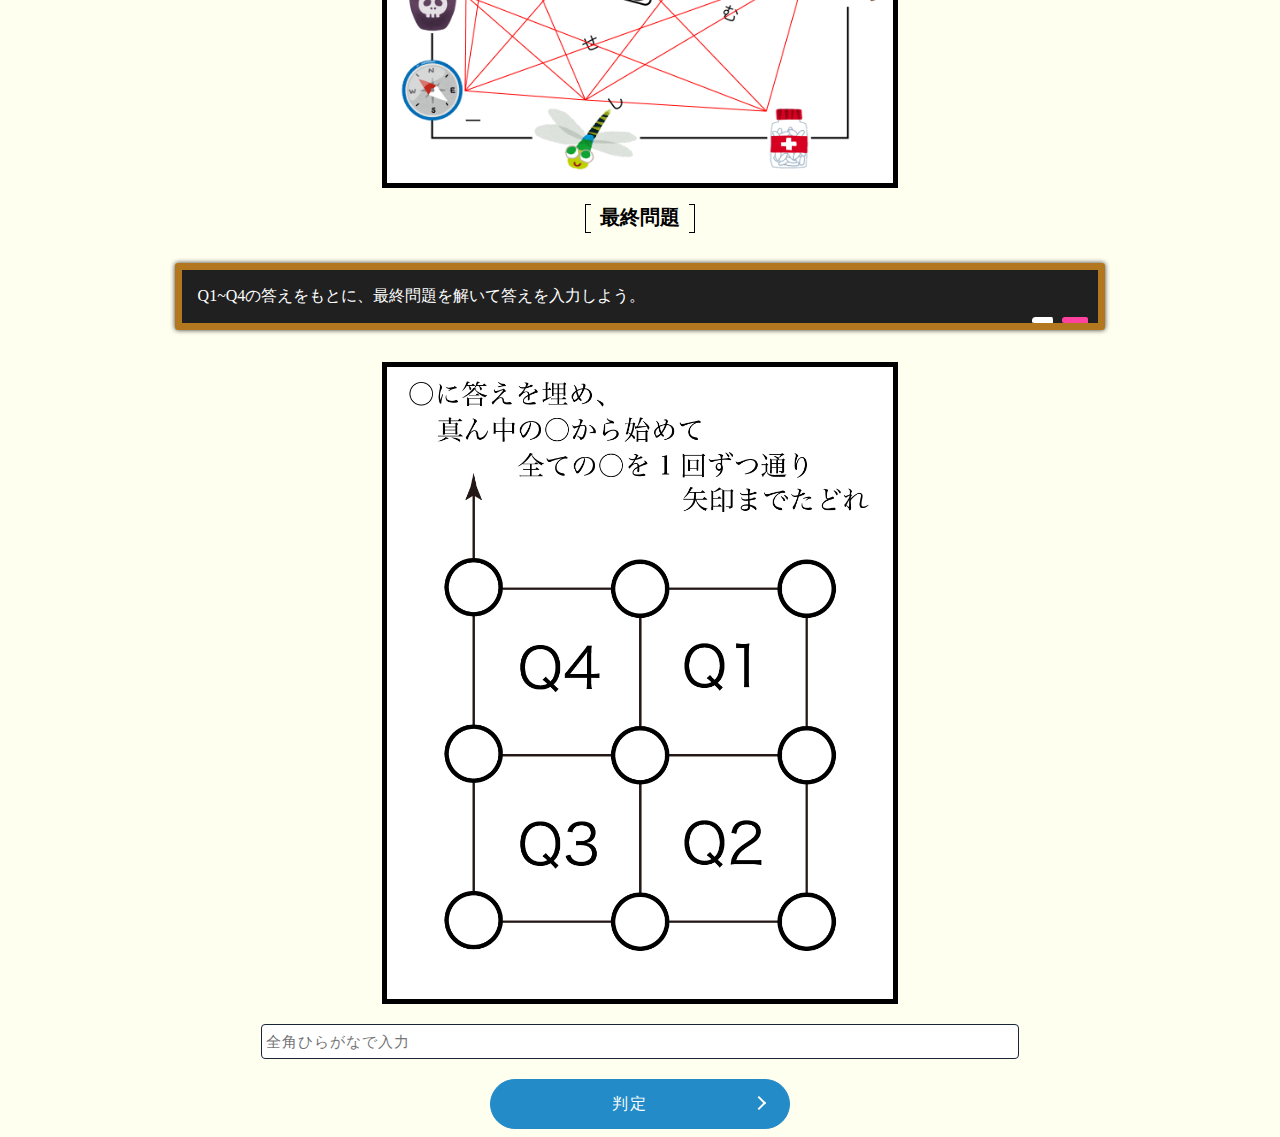
==== commit 7e109fb3: "renew file 01041319" ====
--- a/index.html
+++ b/index.html
@@ -75,12 +75,11 @@
       <li value="13">あ</li>
       <li value="14">あ</li>
       <li value="15">あ</li>
-      <li value="16">あ</li>
     </ol>
   </div>
   <img src="nazotokigazou_04.png" alt="Q4image">
   <h2>
-    <span>Q5</span>
+    <span>最終問題</span>
   </h2>
   <div class="kokuban-s1">
     Q1~Q4の答えをもとに、最終問題を解いて答えを入力しよう。
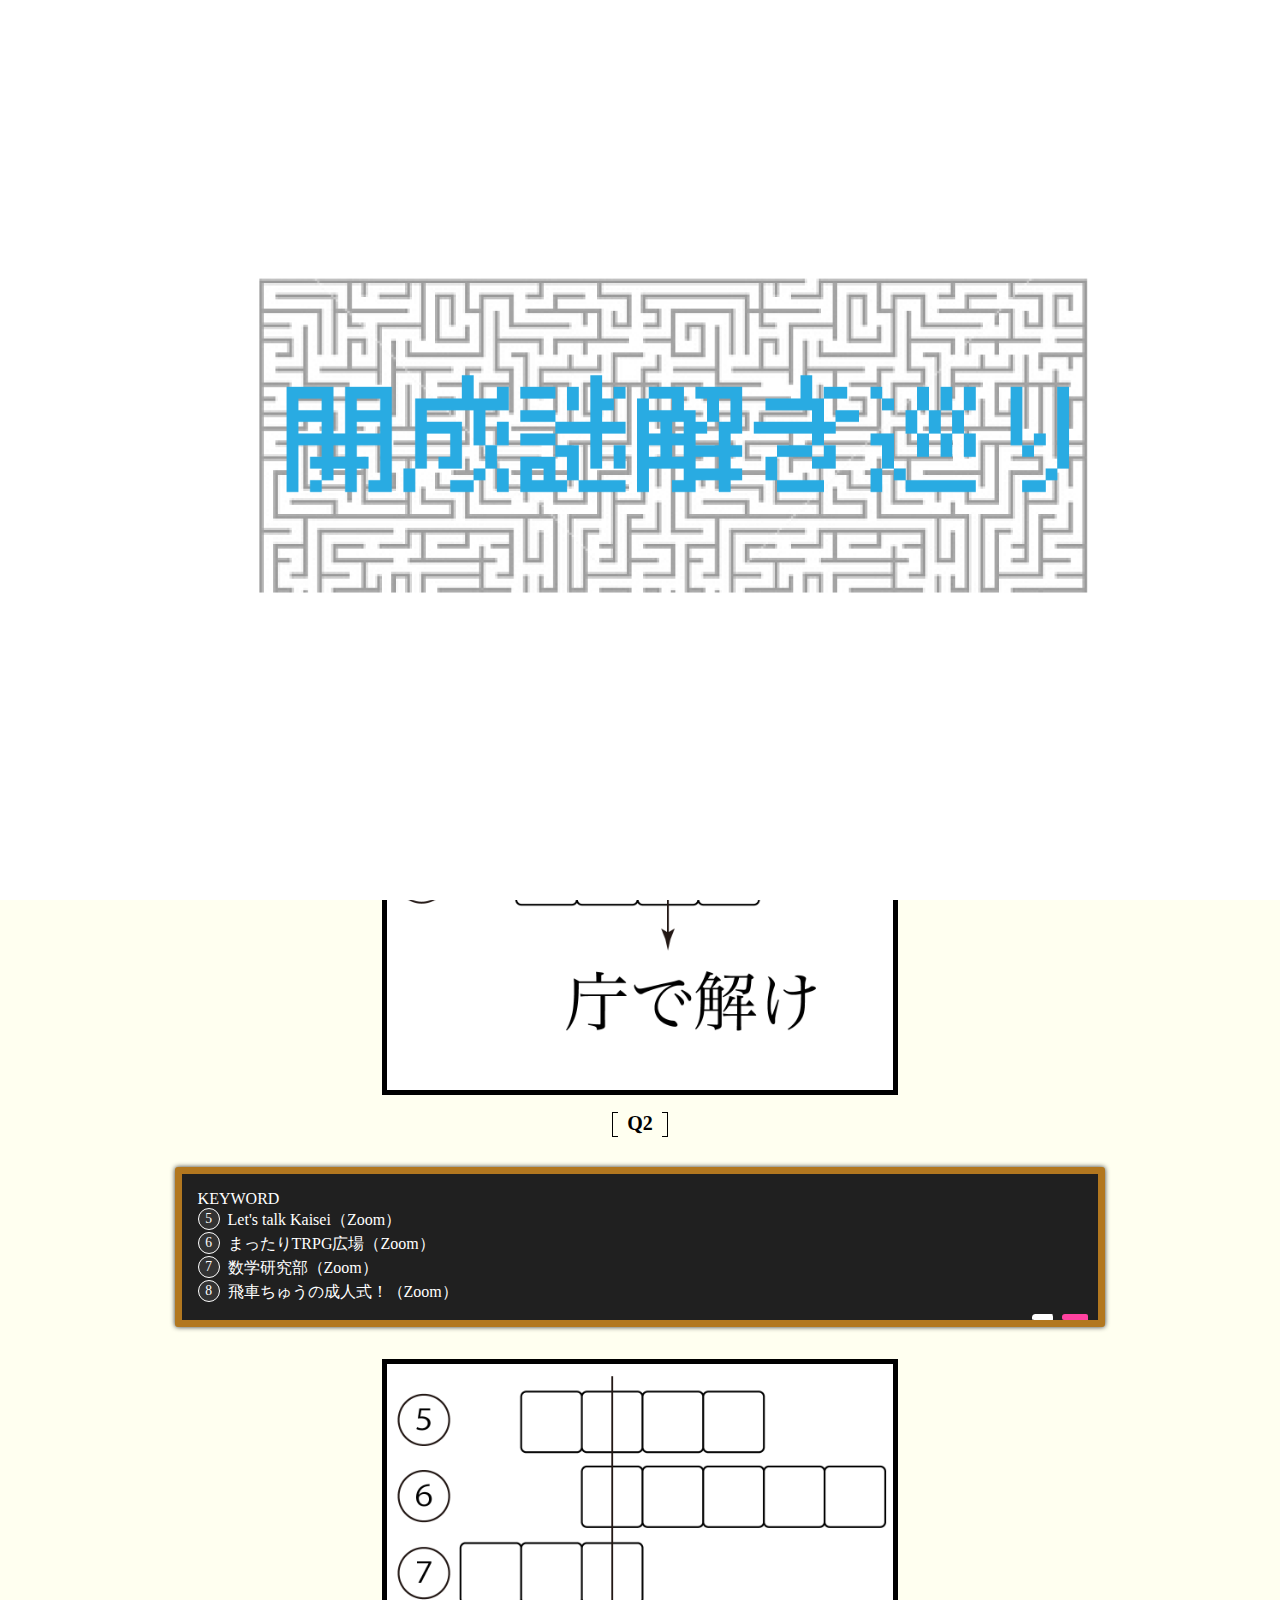
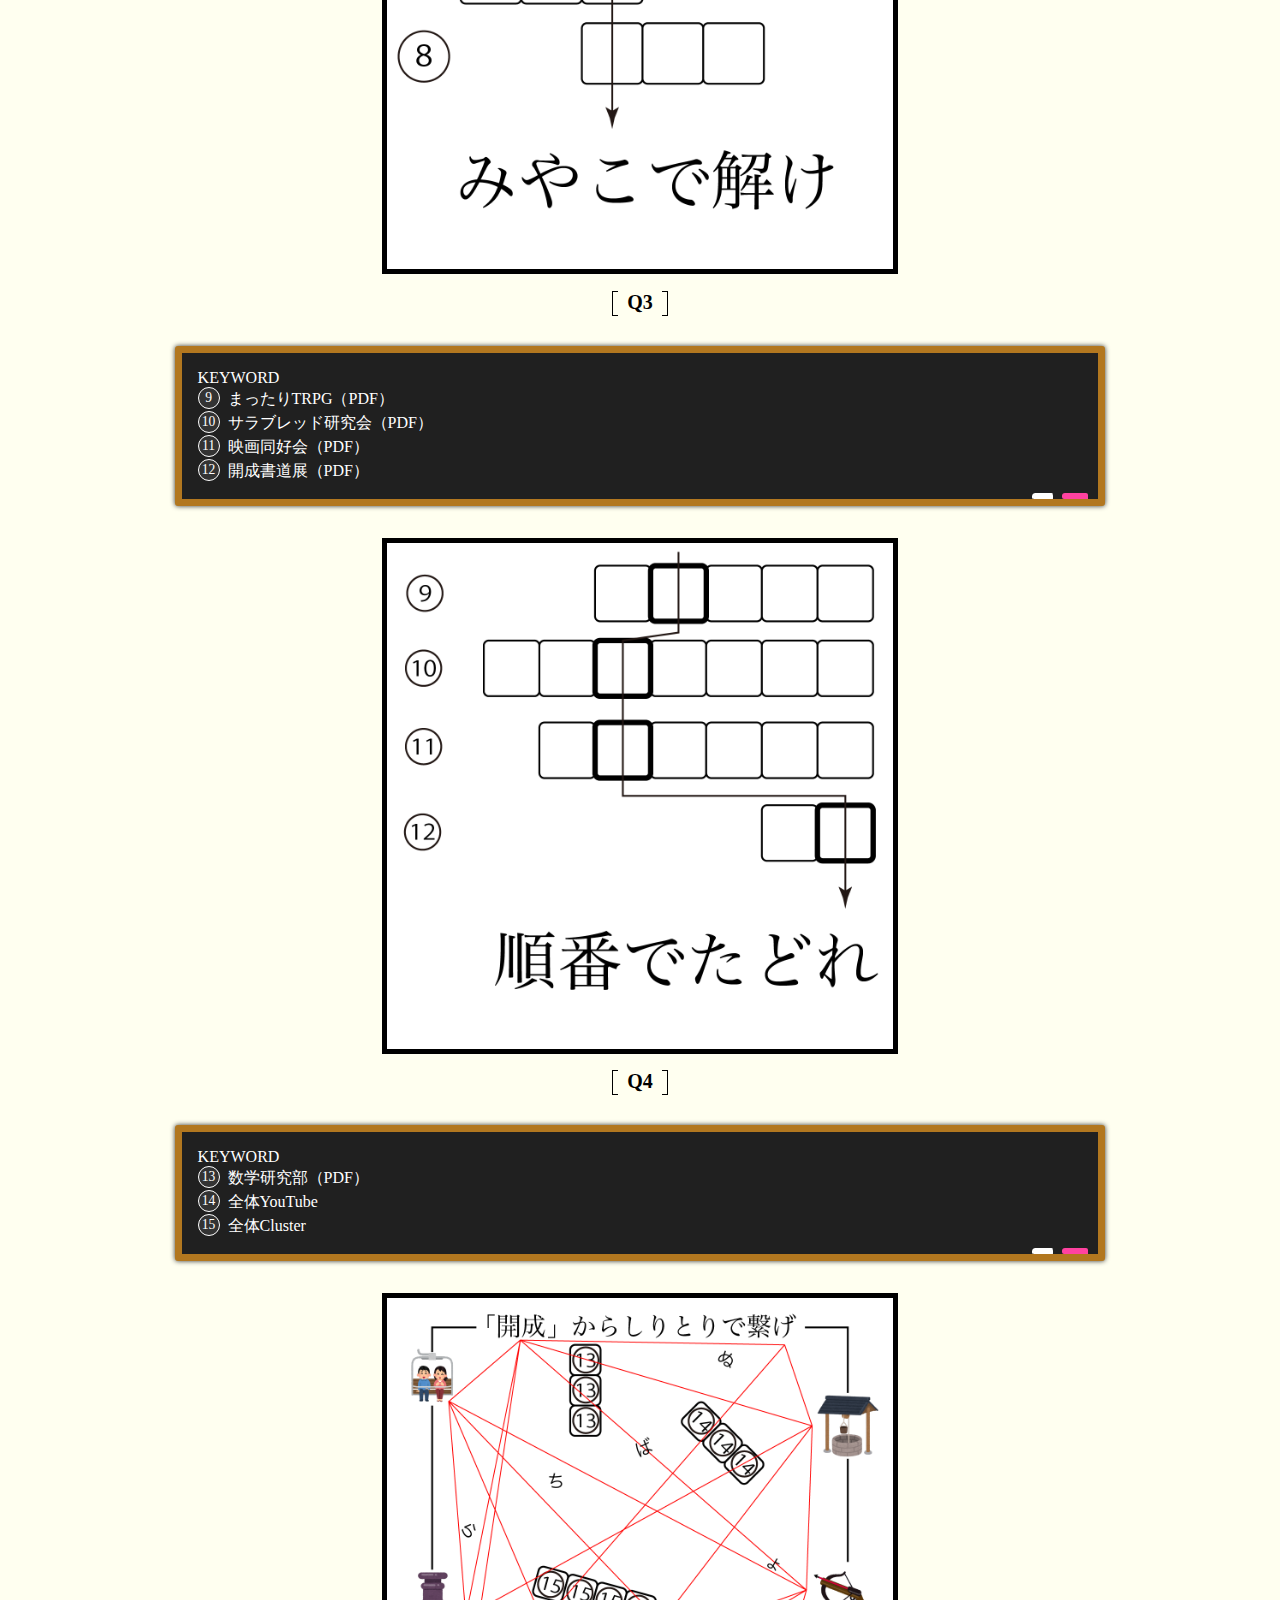
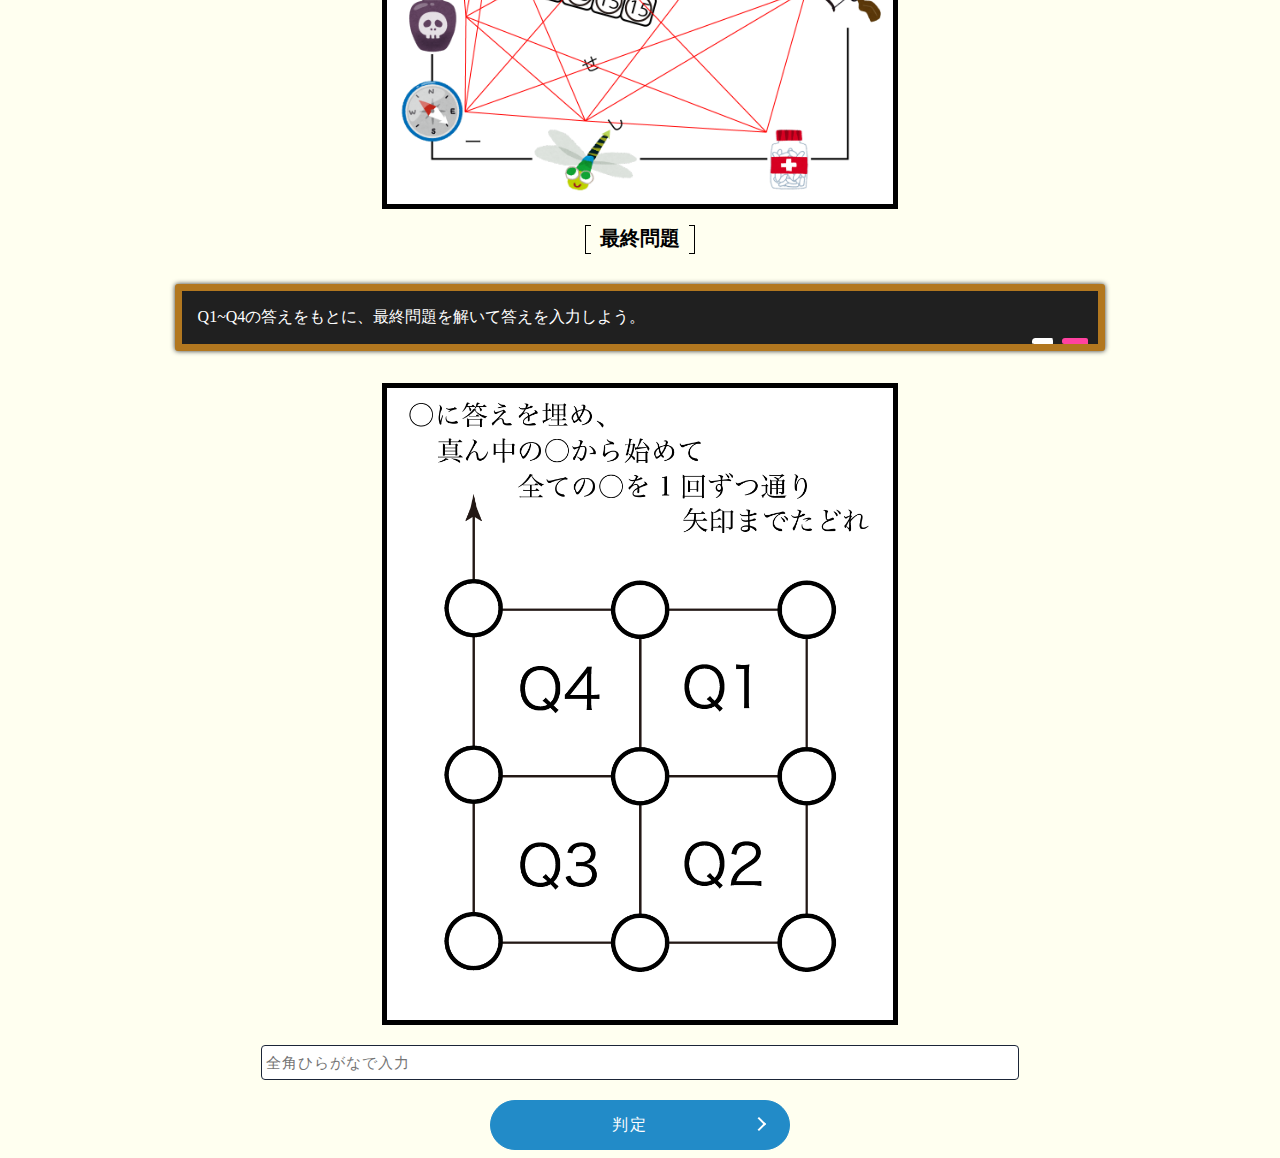
==== commit 91620d66: "renew files 01080843" ====
--- a/index.html
+++ b/index.html
@@ -28,7 +28,10 @@
   <div class="parent_guidebox">
     <div class="guidebox">
       <span class="box-title">GUIDE</span>
-      <p>各問（Q1〜Q4）のキーワードはそれぞれ、各問に示された団体・企画にアクセスすることで見ることができます。</p>
+      <ul>
+        <li>オンライン文化祭の企画を巡り、キーワードをゲットして謎解き問題に参加しよう。</li>
+        <li>各問（Q1〜Q4）のキーワードはそれぞれ、各問に示された団体・企画にアクセスすることで見ることができます。</li>
+      </ul>
     </div>
   </div>
   <h2>
@@ -36,10 +39,10 @@
   </h2>
   <div class="kokuban-s1">
     <ol class="marulist">
-      <li value="1">あ</li>
-      <li value="2">あ</li>
-      <li value="3">あ</li>
-      <li value="4">あ</li>
+      <li value="1">ポケモンリーグ開成（YouTube）</li>
+      <li value="2">手品（YouTube）</li>
+      <li value="3">動画研究会（YouTube）</li>
+      <li value="4">開成管弦楽団特別演奏会（YouTube）</li>
     </ol>
   </div>
   <img src="nazotokigazou_01.png" alt="Q1image">
@@ -48,10 +51,10 @@
   </h2>
   <div class="kokuban-s1">
     <ol class="marulist" start="5">
-      <li value="5">あ</li>
-      <li value="6">あ</li>
-      <li value="7">あ</li>
-      <li value="8">あ</li>
+      <li value="5">Let's talk Kaisei（Zoom）</li>
+      <li value="6">まったりTRPG広場（Zoom）</li>
+      <li value="7">数学研究部（Zoom）</li>
+      <li value="8">飛車ちゅうの成人式！（Zoom）</li>
     </ol>
   </div>
   <img src="nazotokigazou_02.png" alt="Q2image">
@@ -60,10 +63,10 @@
   </h2>
   <div class="kokuban-s1">
     <ol class="marulist">
-      <li value="9">あ</li>
-      <li value="10">あ</li>
-      <li value="11">あ</li>
-      <li value="12">あ</li>
+      <li value="9">まったりTRPG（PDF）</li>
+      <li value="10">サラブレッド研究会（PDF）</li>
+      <li value="11">映画同好会（PDF）</li>
+      <li value="12">開成書道展（PDF）</li>
     </ol>
   </div>
   <img src="nazotokigazou_03.png" alt="Q3image">
@@ -72,9 +75,9 @@
   </h2>
   <div class="kokuban-s1">
     <ol class="marulist">
-      <li value="13">あ</li>
-      <li value="14">あ</li>
-      <li value="15">あ</li>
+      <li value="13">数学研究部（PDF）</li>
+      <li value="14">全体YouTube</li>
+      <li value="15">全体Cluster</li>
     </ol>
   </div>
   <img src="nazotokigazou_04.png" alt="Q4image">
--- a/home.css
+++ b/home.css
@@ -117,10 +117,10 @@
     color: #95ccff;
     font-weight: bold;
   }
-  .guidebox p {
+  .guidebox ul {
     margin: 0;
-    padding: 0;
-  	text-align: center;
+    padding: auto 5%;
+  	text-align: left;
   }
   .kokuban-s1 {
    position: relative;
--- a/home_mobile.css
+++ b/home_mobile.css
@@ -118,10 +118,10 @@
     color: #95ccff;
     font-weight: bold;
   }
-  .guidebox p {
+  .guidebox ul {
     margin: 0;
-    padding: 0;
-  	text-align: center;
+    padding: auto 5%;
+  	text-align: left;
   }
   .kokuban-s1 {
    position: relative;
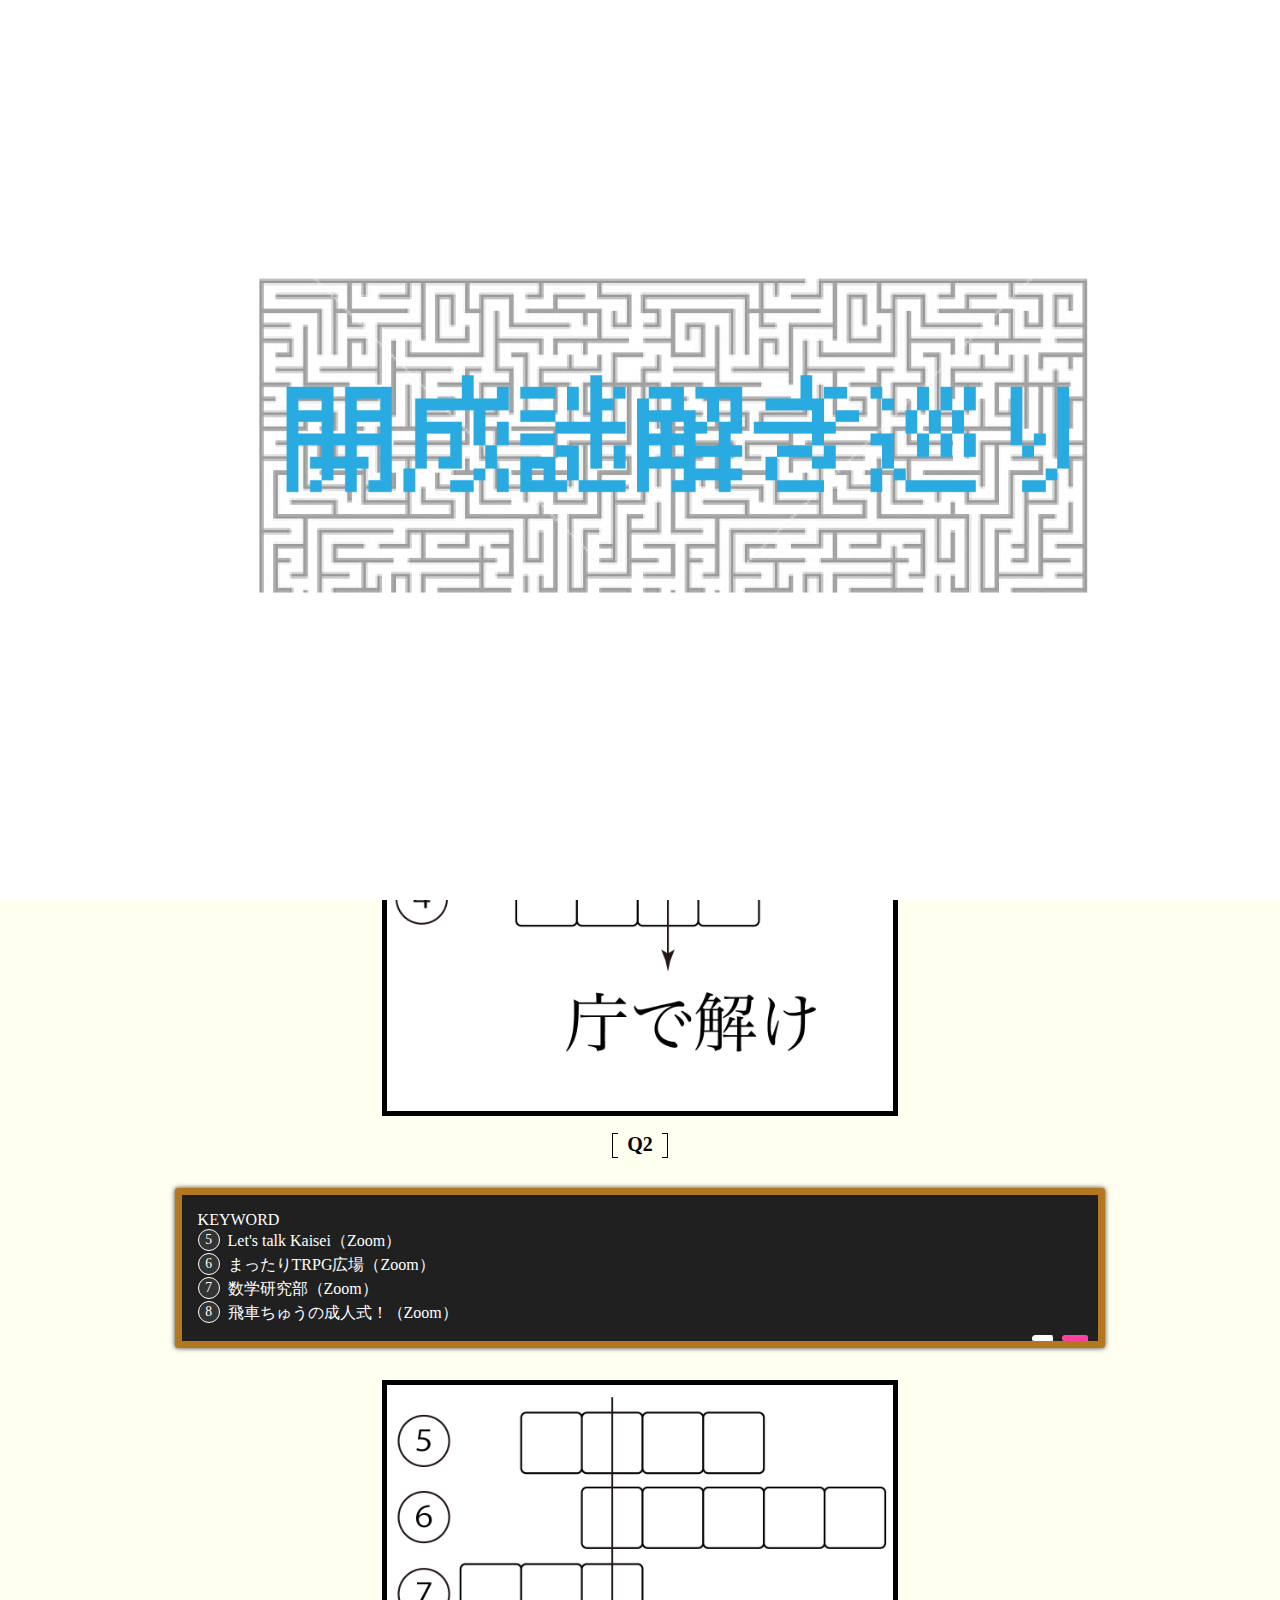
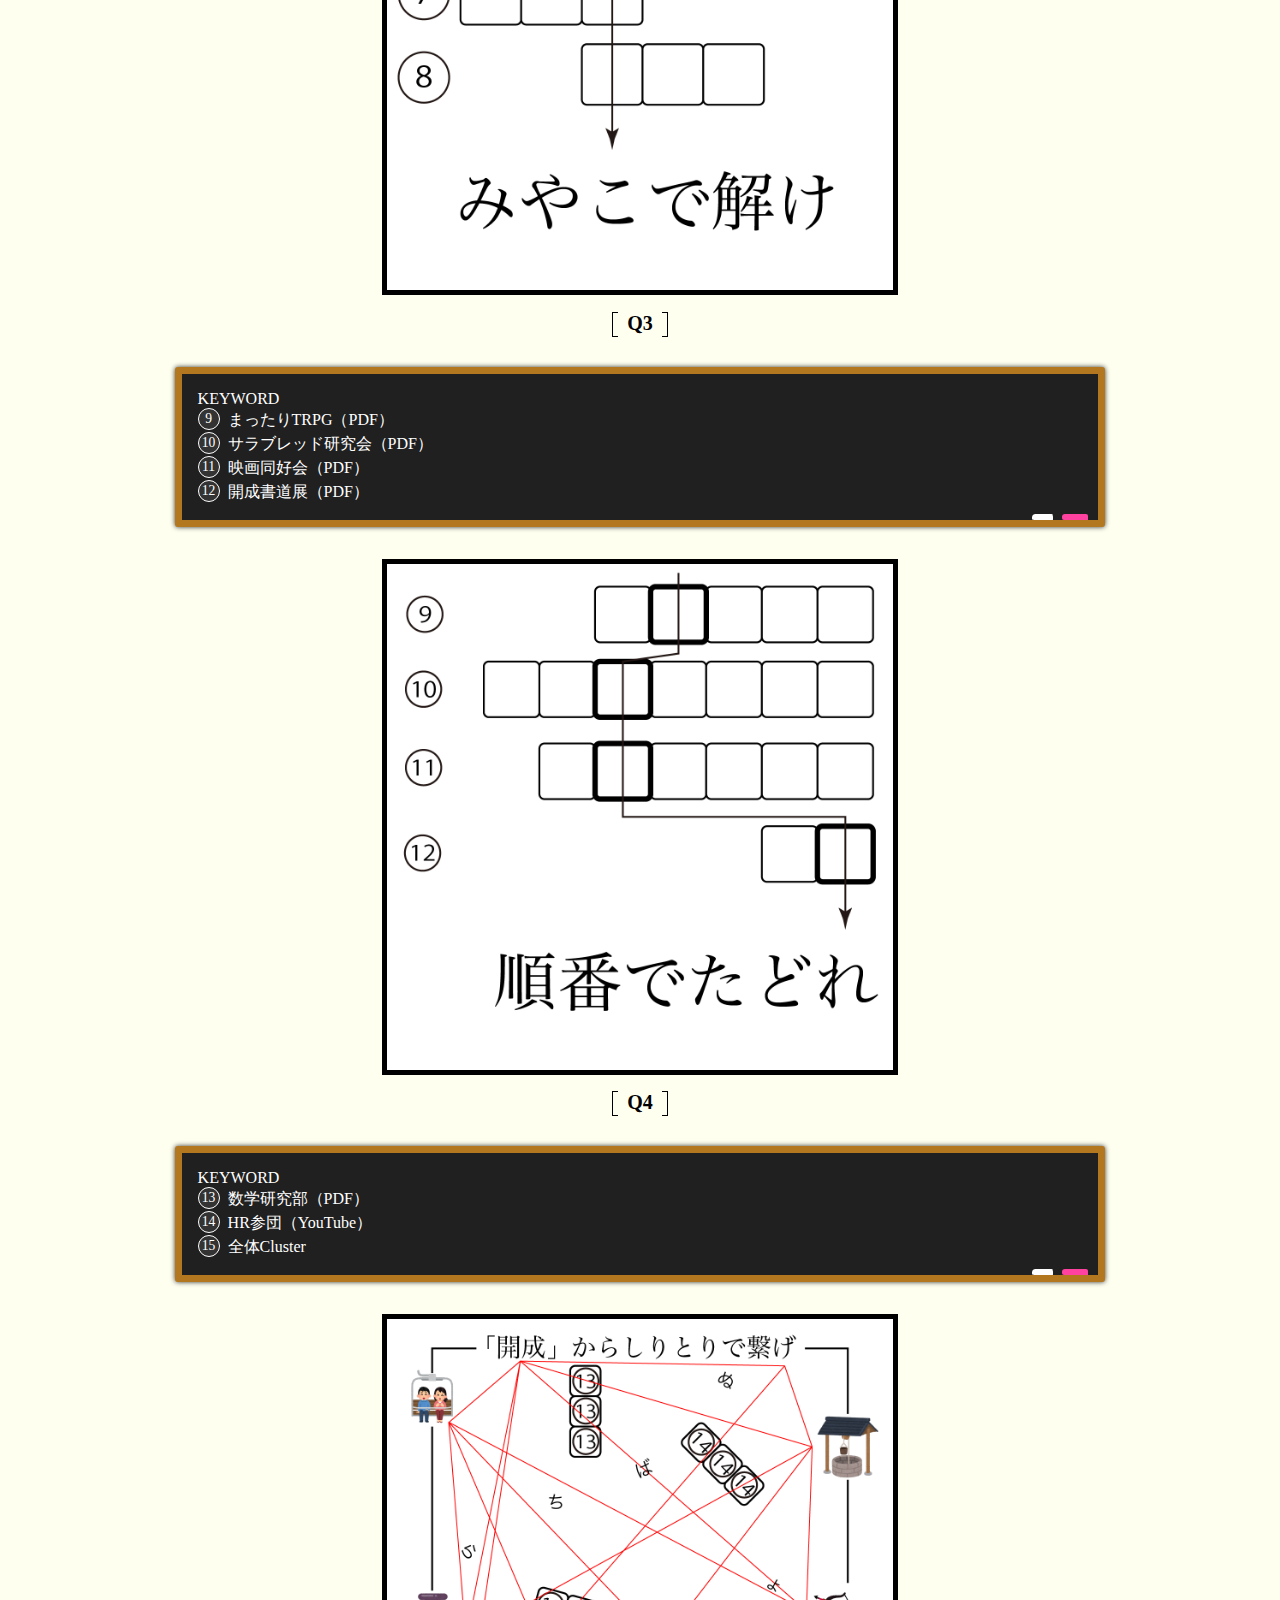
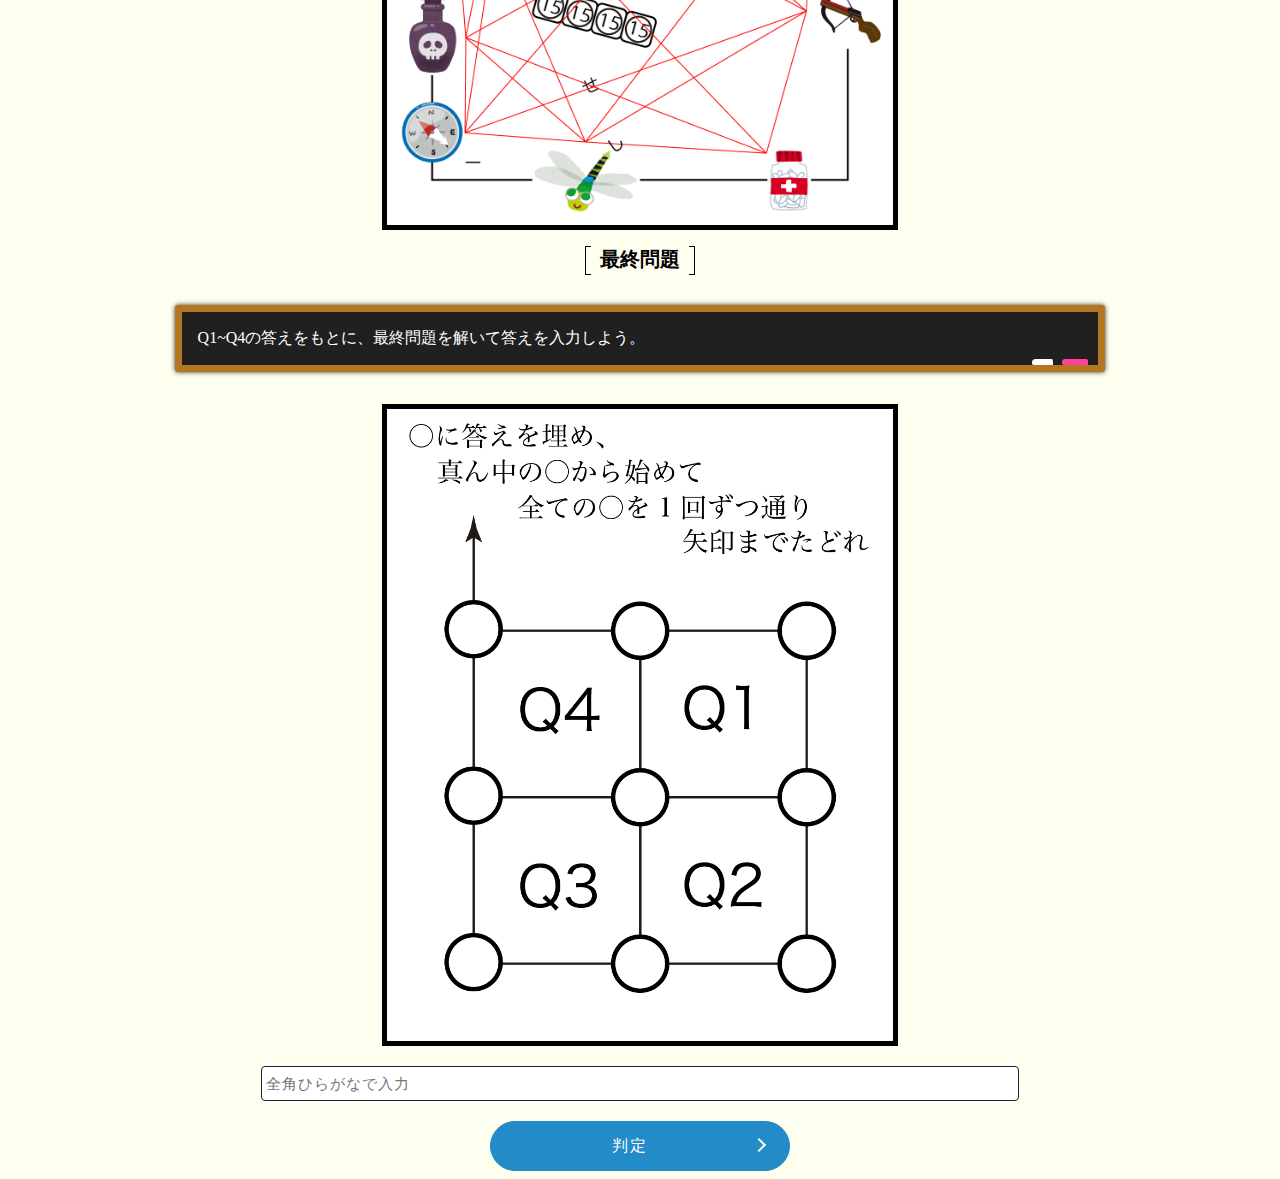
==== commit 031ccd38: "renew file 01081455" ====
--- a/index.html
+++ b/index.html
@@ -29,8 +29,9 @@
     <div class="guidebox">
       <span class="box-title">GUIDE</span>
       <ul>
-        <li>オンライン文化祭の企画を巡り、キーワードをゲットして謎解き問題に参加しよう。</li>
+        <li>オンライン文化祭の企画（YouTube・Zoom・Cluster）を巡り、キーワードをゲットして謎解き問題に参加しよう。</li>
         <li>各問（Q1〜Q4）のキーワードはそれぞれ、各問に示された団体・企画にアクセスすることで見ることができます。</li>
+        <li>参加にあたって、このページを印刷するか、又はメモ用の紙を用意することをおすすめします。</li>
       </ul>
     </div>
   </div>
@@ -76,7 +77,7 @@
   <div class="kokuban-s1">
     <ol class="marulist">
       <li value="13">数学研究部（PDF）</li>
-      <li value="14">全体YouTube</li>
+      <li value="14">HR参団（YouTube）</li>
       <li value="15">全体Cluster</li>
     </ol>
   </div>
